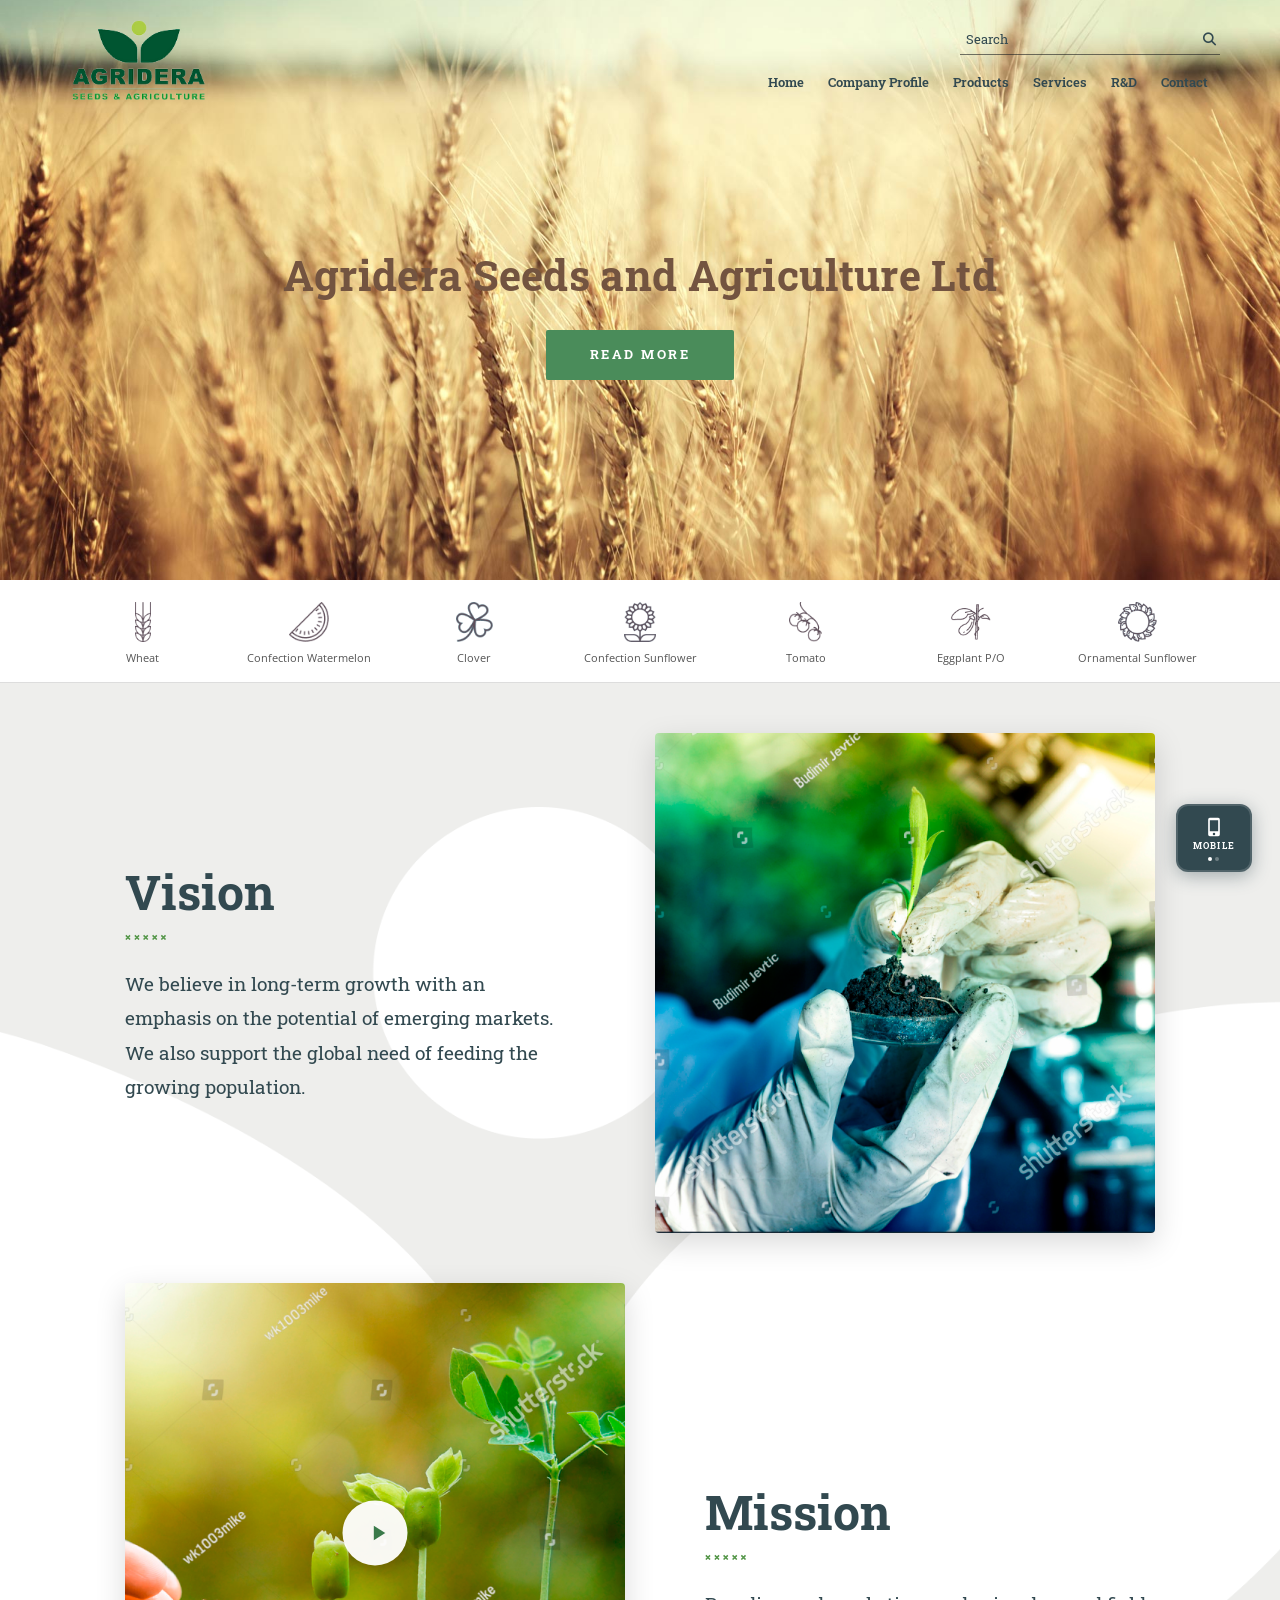
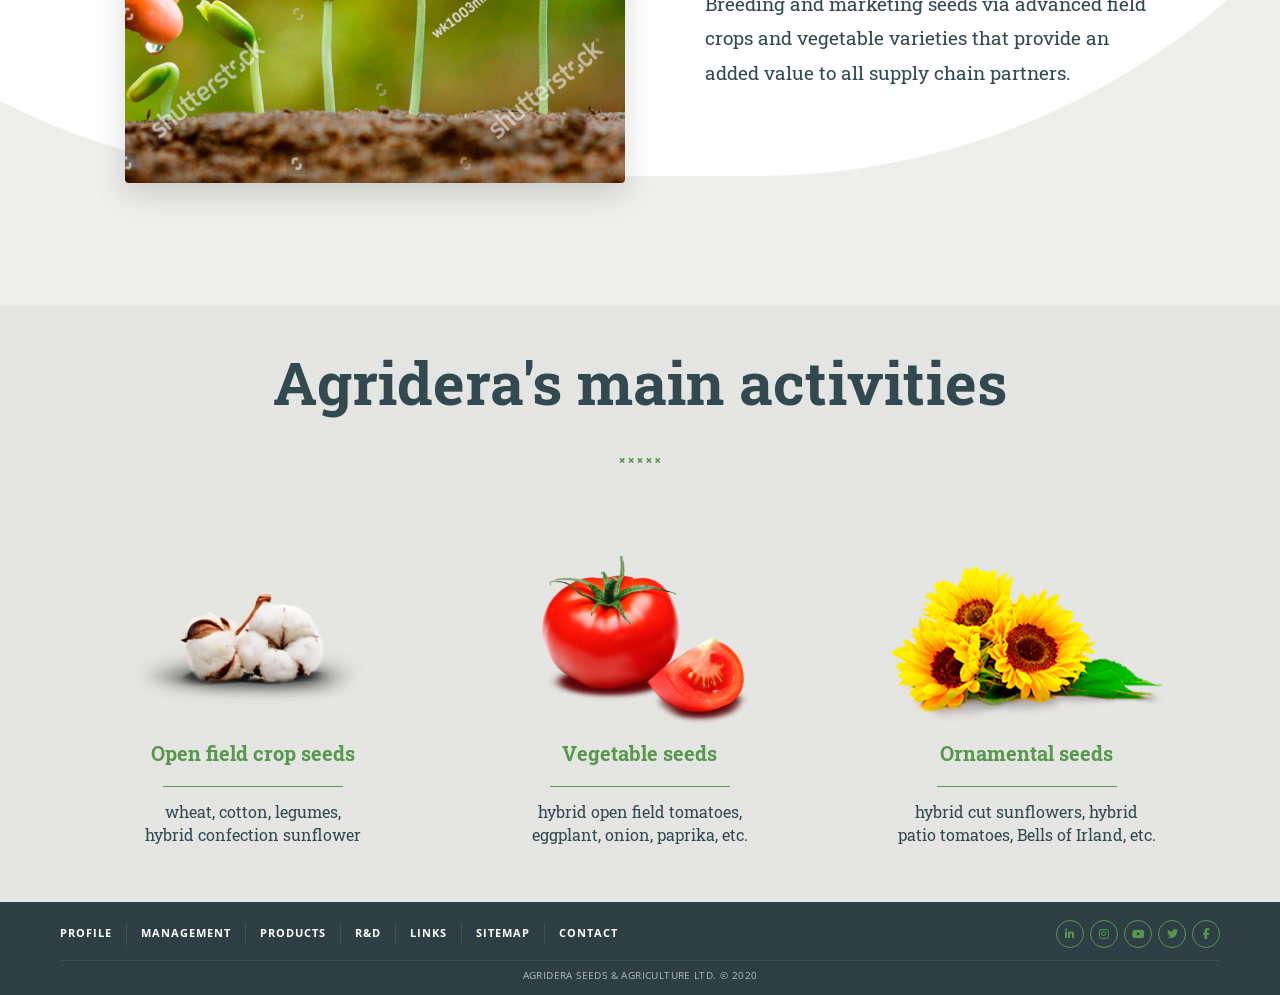
==== index.html @ 6fbf519a "Add files via upload" ====
<!DOCTYPE html>
<html lang="uk">
<head>
  <meta charset="UTF-8" />
  <meta name="viewport" content="width=device-width, initial-scale=1.0" />
  <title>SITE</title>
  <link rel="stylesheet" href="https://cdn.jsdelivr.net/npm/bootstrap@5.3.3/dist/css/bootstrap.min.css" />
  <link rel="preconnect" href="https://fonts.googleapis.com" />
  <link rel="preconnect" href="https://fonts.gstatic.com" crossorigin />
  <link href="https://fonts.googleapis.com/css2?family=Roboto+Slab:wght@400;700&family=Open+Sans:wght@400;600;700&display=swap" rel="stylesheet" />
  <link rel="stylesheet" href="https://cdnjs.cloudflare.com/ajax/libs/font-awesome/6.5.0/css/all.min.css" />
  <link rel="stylesheet" href="css/header.css" />
  <link rel="stylesheet" href="css/middle.css" />
  <link rel="stylesheet" href="css/footer.css" />
  <link rel="stylesheet" href="css/mobile.css" />
</head>
<body>

<header class="site-header">
  <div class="header-bg"></div>
  <div class="header-inner">
    <div class="container">
      <div class="top-row">
        <a href="index.html" class="logo-link">
          <img src="images/7.png" alt="Agridera" class="logo-img" />
        </a>
        <div class="right-col">
          <form class="search-form" action="#" method="get">
            <input type="text" name="q" placeholder="Search" />
            <button type="submit"><i class="fa fa-search"></i></button>
          </form>
          <nav class="main-nav">
            <a href="index.html" class="active">Home</a>
            <a href="#">Company Profile</a>
            <a href="#">Products</a>
            <a href="#">Services</a>
            <a href="#">R&amp;D</a>
            <a href="#">Contact</a>
          </nav>
        </div>
      </div>
    </div>
    <div class="hero-content">
      <h1>Agridera Seeds and Agriculture Ltd</h1>
      <a href="#" class="btn-readmore">Read More</a>
    </div>
  </div>
</header>

<main>

  <section class="crop-strip">
    <div class="container">
      <div class="crop-row">

        <div class="crop-item">
          <div class="crop-icon"><img src="images/8.png" alt="Wheat" /></div>
          <span class="crop-label">Wheat</span>
        </div>

        <div class="crop-item">
          <div class="crop-icon"><img src="images/14.png" alt="Confection Watermelon" /></div>
          <span class="crop-label">Confection Watermelon</span>
        </div>

        <div class="crop-item">
          <div class="crop-icon"><img src="images/13.png" alt="Clover" /></div>
          <span class="crop-label">Clover</span>
        </div>

        <div class="crop-item">
          <div class="crop-icon"><img src="images/12.png" alt="Confection Sunflower" /></div>
          <span class="crop-label">Confection Sunflower</span>
        </div>

        <div class="crop-item">
          <div class="crop-icon"><img src="images/11.png" alt="Tomato" /></div>
          <span class="crop-label">Tomato</span>
        </div>

        <div class="crop-item">
          <div class="crop-icon"><img src="images/10.png" alt="Eggplant P/O" /></div>
          <span class="crop-label">Eggplant P/O</span>
        </div>

        <div class="crop-item">
          <div class="crop-icon"><img src="images/9.png" alt="Ornamental Sunflower" /></div>
          <span class="crop-label">Ornamental Sunflower</span>
        </div>

      </div>
    </div>
  </section>

  <section class="vm-section">
    <div class="blob-left"></div>
    <div class="blob-right"></div>
    <div class="blob-center"></div>
    <div class="container">

      <div class="vm-row vision-row">
        <div class="vm-text">
          <h2 class="vm-heading">Vision</h2>
          <div class="dots-decor">
            <span></span><span></span><span></span><span></span><span></span>
          </div>
          <p class="vm-desc">
            We believe in long-term growth with an emphasis on
            the potential of emerging markets. We also support
            the global need of feeding the growing population.
          </p>
        </div>
        <div class="vm-image">
          <img src="images/2.png" alt="Vision" />
        </div>
      </div>

      <div class="vm-row mission-row">
        <div class="vm-image">
          <img src="images/4.png" alt="Mission" />
          <div class="play-btn">
            <svg viewBox="0 0 24 24" xmlns="http://www.w3.org/2000/svg">
              <path d="M8 5v14l11-7z"/>
            </svg>
          </div>
        </div>
        <div class="vm-text">
          <h2 class="vm-heading">Mission</h2>
          <div class="dots-decor">
            <span></span><span></span><span></span><span></span><span></span>
          </div>
          <p class="vm-desc">
            Breeding and marketing seeds via advanced field
            crops and vegetable varieties that provide an added
            value to all supply chain partners.
          </p>
        </div>
      </div>

    </div>
  </section>

  <section class="activities-section">
    <div class="activities-inner">
      <div class="container">

        <h2 class="section-heading">Agridera's main activities</h2>
        <div class="dots-wrap">
          <div class="dots-decor center">
            <span></span><span></span><span></span><span></span><span></span>
          </div>
        </div>

        <div class="row g-0">

          <div class="col-12 col-md-4">
            <div class="act-card">
              <img src="images/6.png" alt="Open field crop seeds" class="act-img" />
              <p class="act-name">Open field crop seeds</p>
              <div class="act-line"></div>
              <p class="act-desc">wheat, cotton, legumes,<br>hybrid confection sunflower</p>
            </div>
          </div>

          <div class="col-12 col-md-4">
            <div class="act-card">
              <img src="images/5.png" alt="Vegetable seeds" class="act-img" />
              <p class="act-name">Vegetable seeds</p>
              <div class="act-line"></div>
              <p class="act-desc">hybrid open field tomatoes,<br>eggplant, onion, paprika, etc.</p>
            </div>
          </div>

          <div class="col-12 col-md-4">
            <div class="act-card">
              <img src="images/3.png" alt="Ornamental seeds" class="act-img" />
              <p class="act-name">Ornamental seeds</p>
              <div class="act-line"></div>
              <p class="act-desc">hybrid cut sunflowers, hybrid<br>patio tomatoes, Bells of Irland, etc.</p>
            </div>
          </div>

        </div>
      </div>
    </div>
  </section>

</main>

<footer class="site-footer">
  <div class="container">
    <div class="footer-main">
      <nav class="footer-nav">
        <a href="#">Profile</a>
        <a href="#">Management</a>
        <a href="#">Products</a>
        <a href="#">R&amp;D</a>
        <a href="#">Links</a>
        <a href="#">Sitemap</a>
        <a href="#">Contact</a>
      </nav>
      <div class="footer-social">
        <a href="#" aria-label="LinkedIn">  <i class="fab fa-linkedin-in"></i></a>
        <a href="#" aria-label="Instagram"> <i class="fab fa-instagram"></i></a>
        <a href="#" aria-label="YouTube">   <i class="fab fa-youtube"></i></a>
        <a href="#" aria-label="Twitter">   <i class="fab fa-twitter"></i></a>
        <a href="#" aria-label="Facebook">  <i class="fab fa-facebook-f"></i></a>
      </div>
    </div>
    <div class="footer-copy">
      <p>Agridera Seeds &amp; Agriculture Ltd. &copy; 2020</p>
    </div>
  </div>
</footer>

<script src="https://cdn.jsdelivr.net/npm/bootstrap@5.3.3/dist/js/bootstrap.bundle.min.js"></script>
<script src="js/view-toggle.js"></script>
</body>
</html>
---- css/header.css ----
.site-header {
  position: relative;
  width: 100%;
  height: 580px;
  overflow: hidden;
}

.site-header .header-bg {
  position: absolute;
  inset: 0;
  background-image: url('../images/1.png');
  background-size: cover;
  background-position: center 65%;
  z-index: 0;
}

.site-header .header-inner {
  position: relative;
  z-index: 2;
  height: 100%;
  display: flex;
  flex-direction: column;
}

.site-header .top-row {
  display: flex;
  align-items: flex-start;
  justify-content: space-between;
  padding: 20px 0 0;
}

.site-header .logo-link { display: inline-block; text-decoration: none; }
.site-header .logo-img  { height: 80px; width: auto; display: block; }

.site-header .right-col {
  display: flex;
  flex-direction: column;
  align-items: flex-end;
  gap: 14px;
  padding-top: 6px;
}

.site-header .search-form {
  display: flex;
  align-items: center;
  border-bottom: 1px solid rgba(28, 31, 32, 0.6);
  width: 260px;
}

.site-header .search-form input[type="text"] {
  flex: 1;
  border: none;
  outline: none;
  background: transparent;
  font-family: 'Roboto Slab', Georgia, serif;
  font-size: 13px;
  color: #324950;
  padding: 4px 6px;
}

.site-header .search-form input::placeholder { color: #324950; }

.site-header .search-form button {
  background: transparent;
  border: none;
  color: #324950;
  padding: 0 4px;
  cursor: pointer;
  font-size: 13px;
}

.site-header .main-nav { display: flex; align-items: center; }

.site-header .main-nav a {
  font-family: 'Roboto Slab', Georgia, serif;
  font-size: 13px;
  font-weight: 600;
  color: #324950;
  text-decoration: none;
  padding: 4px 12px;
  white-space: nowrap;
  transition: color 0.15s;
}

.site-header .main-nav a:hover,
.site-header .main-nav a.active { color: #324950; }

.site-header .hero-content {
  flex: 1;
  display: flex;
  flex-direction: column;
  align-items: center;
  justify-content: center;
  text-align: center;
  padding-bottom: 50px;
}

.site-header .hero-content h1 {
  font-family: 'Roboto Slab', Georgia, serif;
  font-size: 2.6rem;
  font-weight: 700;
  color: #735440;
  margin-bottom: 30px;
  letter-spacing: 0.3px;
}

.site-header .btn-readmore {
  display: inline-block;
  background: #4a8c5a;
  color: #fff;
  font-family: 'Roboto Slab', Georgia, serif;
  font-size: 13px;
  font-weight: 700;
  letter-spacing: 2.5px;
  text-transform: uppercase;
  text-decoration: none;
  padding: 15px 44px;
  border-radius: 2px;
  transition: background 0.2s;
}

.site-header .btn-readmore:hover { background: #2e6b3e; color: #fff; }
---- css/middle.css ----
.container {
  max-width: 1200px;
  margin: 0 auto;
  padding: 0 20px;
}

.crop-strip {
  background: #fff;
  border-bottom: 1px solid #ddd;
  padding: 22px 0 16px;
}

.crop-strip .crop-row {
  display: flex;
  justify-content: space-around;
}

.crop-strip .crop-item {
  display: flex;
  flex-direction: column;
  align-items: center;
  gap: 9px;
  flex: 1;
}

.crop-strip .crop-item .crop-icon img {
  width: 40px;
  height: 40px;
  object-fit: contain;
  filter: invert(35%) sepia(12%) saturate(600%) hue-rotate(160deg) brightness(0.72);
}

.crop-strip .crop-item .crop-label {
  font-family: 'Open Sans', Arial, sans-serif;
  font-size: 10.5px;
  color: #555;
  text-align: center;
  line-height: 1.4;
}

.dots-decor {
  display: flex;
  gap: 3px;
  margin-bottom: 25px;
}

.dots-decor span {
  font-size: 7px;
  font-weight: 900;
  color: #57984C;
  line-height: 1;
  -webkit-text-stroke: 0.8px #57984C;
}

.dots-decor span::before { content: '✕'; }

.vm-section {
  background: #eeeeec;
  padding: 120px 0 80px;
  position: relative;
  overflow: hidden;
}

.vm-section .blob-right {
  position: absolute;
  right: -110px;
  top: 110px;
  width: 1700px;
  height: 1000px;
  background: url('../images/15.png') center / contain no-repeat;
  z-index: 0;
}

.vm-section .container {
  position: relative;
  z-index: 1;
}

.vm-row {
  display: flex;
  align-items: flex-start;
  justify-content: center;
  gap: 80px;
  margin-bottom: 120px;
}

.vm-row .vm-text {
  flex: 0 0 450px;
  padding-top: 60px;
}

.vm-row .vm-image {
  flex: 0 0 500px;
  position: relative;
}

.vm-row.vision-row .vm-text  { order: 1; }
.vm-row.vision-row .vm-image { order: 2; top: -70px; }

.vm-row.mission-row .vm-image { order: 1; top: -140px; margin-bottom: -220px; }
.vm-row.mission-row .vm-text  { order: 2; }

.vm-row .vm-image img {
  width: 100%;
  aspect-ratio: 1 / 1;
  object-fit: cover;
  border-radius: 4px;
  box-shadow: 0 10px 30px rgba(0,0,0,0.15);
}

.vm-row .vm-image .play-btn {
  position: absolute;
  top: 50%;
  left: 50%;
  transform: translate(-50%, -50%);
  z-index: 5;
  width: 65px;
  height: 65px;
  background: rgba(255,255,255,0.95);
  border-radius: 50%;
  display: flex;
  align-items: center;
  justify-content: center;
  box-shadow: 0 5px 20px rgba(0,0,0,0.2);
  cursor: pointer;
  transition: all 0.3s ease;
}

.vm-row .vm-image .play-btn svg {
  width: 25px;
  height: 25px;
  fill: #3a7a4a;
  margin-left: 5px;
}

.vm-row .vm-text .vm-heading {
  font-family: 'Roboto Slab', serif;
  font-size: 48px;
  font-weight: 700;
  color: #324950;
  margin-bottom: 15px;
}

.vm-row .vm-text .vm-desc {
  font-family: 'Roboto Slab', Georgia, serif;
  font-size: 19px;
  line-height: 1.8;
  color: #324950;
}

.activities-section {
  background: #e5e5e3;
  padding: 40px 0 0;
}

.activities-section .section-heading {
  font-family: 'Roboto Slab', Georgia, serif;
  font-size: 60px;
  font-weight: 700;
  color: #324950;
  text-align: center;
  margin-bottom: 40px;
}

.activities-section .dots-wrap {
  display: flex;
  justify-content: center;
  gap: 1px;
  margin-bottom: 14px;
}

.activities-section .dots-wrap span {
  font-size: 7px;
  font-weight: 900;
  color: #57984C;
  line-height: 1;
  -webkit-text-stroke: 0.8px #57984C;
}

.activities-section .dots-wrap span::before { content: '✕'; }

.activities-section .act-card {
  display: flex;
  flex-direction: column;
  height: 100%;
  justify-content: flex-end;
  align-items: center;
  text-align: center;
  padding: 0 20px;
}

.activities-section .act-card .act-img {
  width: 280px;
  height: 220px;
  max-width: 100%;
  object-fit: contain;
  object-position: bottom;
  display: block;
  margin: 0 auto 14px;
}

.activities-section .act-card .act-name {
  font-family: 'Roboto Slab', Georgia, serif;
  font-size: 20px;
  font-weight: 700;
  color: #57984C;
  margin-bottom: 6px;
  text-decoration: none;
  display: block;
  padding-bottom: 8px;
}

.activities-section .act-card .act-name::after {
  content: '';
  display: block;
  width: 180px;
  height: 1.5px;
  background: #57984C;
  margin: 18px auto 0;
}

.activities-section .act-card .act-desc {
  font-family: 'Roboto Slab', Georgia, serif;
  font-size: 16px;
  color: #324950;
  line-height: 1.4;
}

.activities-section .row { padding-bottom: 40px; }

.product-page-header {
  height: auto;
  min-height: 0;
}

.product-page-header .header-bg.product-header-bg {
  background-image: none;
  background-color: #fff;
  position: static;
}

.product-page-header .header-inner {
  height: auto;
  background: #fff;
  border-bottom: 1px solid #e0e0e0;
}

.product-page-header .container,
.product-content-section .container,
.product-grid-section .container,
.product-notice-bar-wrap .container {
  padding-left: 150px;
  padding-right: 150px;
}

.product-logo {
  height: 58px !important;
  filter: none !important;
}

.product-hero {
  width: 100%;
  height: 360px;
  overflow: hidden;
  position: relative;
  background: #222;
}

.product-hero-photo {
  width: 100%;
  height: 100%;
  object-fit: cover;
  object-position: center 76%;
  display: block;
}

main {
  background: #FCF0F0;
}

.product-content-section,
.product-grid-section,
.product-notice-bar-wrap {
  background: #FCF0F0;
}

.product-content-section { padding: 36px 0 0; }

.product-main-title {
  font-family: 'Roboto Slab', Georgia, serif;
  font-size: 36px;
  font-weight: 700;
  color: #324950;
  margin-bottom: 40px;
}

.product-dots { margin-bottom: 40px; }

.product-text-block p {
  font-family: 'Roboto Slab', serif;
  font-size: 14px;
  line-height: 1.5;
  color: #324950;
  margin-bottom: 22px;
}

.product-text-block strong {
  font-weight: 700;
  color: #324950;
}

.product-highlight-box {
  position: relative;
  padding: 6px 16px;
  margin: 10px 0 28px 8px;
}

.product-highlight-box::before {
  content: '';
  position: absolute;
  left: -7px;
  top: 0;
  bottom: 0;
  width: 4px;
  background: #EB5757;
  border-radius: 5px;
}

.product-highlight-box p {
  font-family: 'Roboto Slab', serif;
  font-size: 15px;
  line-height: 1.68;
  color: #324950;
  margin: 0;
}

.breeding-programs {
  background: #fff;
  padding: 35px 22px;
  margin: 24px -20px 28px;
}

.bp-card { padding: 0 32px 0 0; }
.col-md-4:last-child .bp-card { padding-right: 0; }

.bp-title {
  font-family: 'Roboto Slab', serif;
  font-size: 20px;
  font-weight: 700;
  color: #324950;
  margin-bottom: 10px;
  line-height: 1.35;
}

.bp-divider {
  border: none;
  border-top: 2px solid #324950;
  margin: 10px 0 14px;
}

.bp-desc {
  font-family: 'Roboto Slab', serif;
  font-size: 13px;
  line-height: 1.5;
  color: #444;
  margin: 0;
}

.bp-desc strong {
  font-weight: 700;
  color: #324950;
}

.product-notice-bar-wrap { padding: 18px 0; }

.product-notice-bar-inner {
  position: relative;
  padding: 8px 16px;
  margin-left: 8px;
}

.product-notice-bar-inner::before {
  content: '';
  position: absolute;
  left: -7px;
  top: 0;
  bottom: 0;
  width: 4px;
  background: #EB5757;
  border-radius: 5px;
}

.product-notice-bar-inner p {
  font-family: 'Roboto Slab', serif;
  font-size: 14px;
  font-weight: 700;
  color: #324950;
  margin: 0;
  line-height: 1.5;
}

.product-grid-section { padding: 24px 0 48px; }

.product-item {
  margin-bottom: 30px;
  text-align: center;
}

.product-item-img-wrap {
  width: 103%;
  overflow: hidden;
}

.product-item-img {
  width: 105%;
  height: 230px;
  object-fit: cover;
  object-position: center;
  display: block;
  transform: scale(1.12);
}

.product-item-info {
  background: #fff;
  padding: 7px 6px 12px;
  width: 103%;
}

.product-item-code {
  font-family: 'Roboto Slab', serif;
  font-size: 18px;
  font-weight: 700;
  color: #57984C;
  margin-bottom: 1px;
  display: block;
}

.product-item-name {
  font-family: 'Roboto Slab', serif;
  font-size: 14px;
  color: #57984C;
  line-height: 1;
  margin: 0;
  display: block;
}

@media (max-width: 991px) {
  .product-hero { height: 180px; }
}
---- css/footer.css ----
footer.site-footer {
  background: #2D3F45;
  padding: 18px 0 12px;
}

footer.site-footer .footer-main {
  display: flex;
  align-items: center;
  justify-content: space-between;
  flex-wrap: wrap;
  gap: 12px;
  padding-bottom: 12px;
  border-bottom: 1px solid rgba(255,255,255,0.08);
  margin-bottom: 8px;
}

footer.site-footer .footer-nav {
  display: flex;
  flex-wrap: wrap;
  align-items: center;
}

footer.site-footer .footer-nav a {
  font-family: 'Open Sans', Arial, sans-serif;
  font-size: 10.5px;
  font-weight: 700;
  color: #fff;
  text-decoration: none;
  text-transform: uppercase;
  letter-spacing: 1px;
  padding: 3px 14px;
  border-right: 1px solid rgba(255,255,255,0.1);
  white-space: nowrap;
  transition: color 0.2s;
}

footer.site-footer .footer-nav a:first-child { padding-left: 0; }
footer.site-footer .footer-nav a:last-child  { border-right: none; }
footer.site-footer .footer-nav a:hover { color: #fff; }

footer.site-footer .footer-social {
  display: flex;
  align-items: center;
  gap: 6px;
}

footer.site-footer .footer-social a {
  display: inline-flex;
  align-items: center;
  justify-content: center;
  width: 28px;
  height: 28px;
  border-radius: 50%;
  border: 1.5px solid #57984C;
  color: #57984C;
  font-size: 11px;
  text-decoration: none;
  transition: background 0.2s, color 0.2s;
}

footer.site-footer .footer-social a:hover {
  background: #57984C;
  color: #fff;
}

footer.site-footer .footer-copy { text-align: center; }

footer.site-footer .footer-copy p {
  font-family: 'Open Sans', Arial, sans-serif;
  font-size: 9.5px;
  color: #B9B9B9;
  margin: 0;
  letter-spacing: 0.4px;
  text-transform: uppercase;
}
---- css/mobile.css ----
#view-toggle-btn {
  position: fixed;
  bottom: 28px;
  right: 28px;
  z-index: 9999;
  display: flex;
  flex-direction: column;
  align-items: center;
  gap: 5px;
  background: #324950;
  color: #fff;
  border: 2px solid rgba(255,255,255,0.15);
  border-radius: 12px;
  padding: 11px 15px 9px;
  cursor: pointer;
  font-family: 'Roboto Slab', Georgia, serif;
  box-shadow: 0 4px 18px rgba(50,73,80,0.4);
  transition: background 0.2s, transform 0.15s, box-shadow 0.2s;
  user-select: none;
  min-width: 64px;
  outline: none;
}

#view-toggle-btn:hover {
  background: #57984C;
  transform: translateY(-2px);
  box-shadow: 0 8px 22px rgba(87,152,76,0.4);
}

#view-toggle-btn:active { transform: translateY(0); }

#view-toggle-btn svg {
  width: 20px;
  height: 20px;
  fill: #fff;
  display: block;
  margin: 0 auto;
}

#view-toggle-btn .btn-label {
  font-size: 8.5px;
  font-weight: 700;
  letter-spacing: 1.2px;
  text-transform: uppercase;
  color: #fff;
  line-height: 1;
  white-space: nowrap;
}

#view-toggle-btn .btn-dots {
  display: flex;
  gap: 3px;
  margin-top: 2px;
}

#view-toggle-btn .btn-dots span {
  width: 4px;
  height: 4px;
  border-radius: 50%;
  background: rgba(255,255,255,0.3);
  transition: background 0.2s;
}

#view-toggle-btn .btn-dots span.active { background: #fff; }

body.mobile-view { overflow-x: hidden; }

body.mobile-view .container {
  padding-left: 16px !important;
  padding-right: 16px !important;
  max-width: 100% !important;
}

body.mobile-view .site-header {
  height: auto !important;
  min-height: 0 !important;
}

body.mobile-view .site-header .top-row {
  flex-direction: column;
  align-items: flex-start;
  gap: 10px;
  padding: 14px 0 12px;
}

body.mobile-view .site-header .logo-img { height: 50px !important; }

body.mobile-view .site-header .right-col {
  width: 100%;
  align-items: flex-start;
  gap: 8px;
}

body.mobile-view .site-header .search-form {
  width: 100%;
  max-width: 340px;
}

body.mobile-view .site-header .main-nav {
  flex-wrap: wrap;
  justify-content: flex-start;
}

body.mobile-view .site-header .main-nav a {
  font-size: 11px !important;
  padding: 4px 8px !important;
}

body.mobile-view .site-header .hero-content { padding: 32px 16px 36px; }

body.mobile-view .site-header .hero-content h1 {
  font-size: 1.45rem !important;
  margin-bottom: 20px;
}

body.mobile-view .site-header .btn-readmore {
  padding: 12px 28px;
  font-size: 11px;
  letter-spacing: 2px;
}

body.mobile-view .crop-strip { padding: 16px 0 12px; }

body.mobile-view .crop-strip .crop-row {
  flex-wrap: wrap;
  justify-content: center;
  gap: 8px;
}

body.mobile-view .crop-strip .crop-item {
  flex: 0 0 calc(25% - 8px);
  min-width: 64px;
  margin-bottom: 4px;
}

body.mobile-view .crop-strip .crop-icon img {
  width: 32px;
  height: 32px;
}

body.mobile-view .crop-strip .crop-label { font-size: 9px; }

body.mobile-view .vm-section { padding: 36px 0 24px !important; }

body.mobile-view .vm-section .blob-right,
body.mobile-view .vm-section .blob-left,
body.mobile-view .vm-section .blob-center { display: none !important; }

body.mobile-view .vm-row {
  flex-direction: column !important;
  gap: 16px !important;
  margin-bottom: 32px !important;
}

body.mobile-view .vm-row .vm-text,
body.mobile-view .vm-row .vm-image {
  flex: 0 0 100% !important;
  width: 100% !important;
  max-width: 100% !important;
  padding-top: 0 !important;
}

body.mobile-view .vm-row.vision-row .vm-text  { order: 1 !important; }
body.mobile-view .vm-row.vision-row .vm-image { order: 2 !important; top: 0 !important; }
body.mobile-view .vm-row.mission-row .vm-image { order: 1 !important; top: 0 !important; margin-bottom: 0 !important; }
body.mobile-view .vm-row.mission-row .vm-text  { order: 2 !important; }

body.mobile-view .vm-row .vm-image {
  display: flex;
  justify-content: center;
}

body.mobile-view .vm-row .vm-image img {
  max-width: 100%;
  max-height: 260px;
  object-fit: cover;
}

body.mobile-view .vm-row .vm-text .vm-heading { font-size: 30px; margin-bottom: 10px; }
body.mobile-view .vm-row .vm-text .vm-desc    { font-size: 15px; line-height: 1.65; }

body.mobile-view .activities-section { padding: 30px 0 0; }

body.mobile-view .activities-section .section-heading {
  font-size: 30px !important;
  margin-bottom: 24px;
}

body.mobile-view .activities-section .act-card { margin-bottom: 28px; }
body.mobile-view .activities-section .act-img  { width: 200px; height: 160px; }
body.mobile-view .activities-section .act-name { font-size: 17px; }
body.mobile-view .activities-section .act-desc { font-size: 14px; }

body.mobile-view .product-page-header .main-nav a {
  font-size: 11px !important;
  padding: 3px 6px !important;
}

body.mobile-view .product-logo { height: 46px !important; }
body.mobile-view .product-hero { height: 180px !important; }

body.mobile-view .product-main-title {
  font-size: 22px !important;
  margin-bottom: 24px !important;
}

body.mobile-view .product-text-block p { font-size: 13px; }

body.mobile-view .breeding-programs {
  margin: 16px 0 24px !important;
  padding: 20px 14px !important;
}

body.mobile-view .bp-card { padding-right: 0 !important; margin-bottom: 22px; }
body.mobile-view .col-md-4:last-child .bp-card { margin-bottom: 0; }
body.mobile-view .bp-title { font-size: 17px; }
body.mobile-view .bp-desc  { font-size: 12px; }

body.mobile-view .product-item { margin-bottom: 20px; }

body.mobile-view .product-item-img {
  height: 165px !important;
  transform: scale(1) !important;
  width: 100% !important;
}

body.mobile-view .product-item-img-wrap,
body.mobile-view .product-item-info { width: 100% !important; }

body.mobile-view .product-item-code { font-size: 15px; }
body.mobile-view .product-item-name { font-size: 12px; }

body.mobile-view .site-footer .footer-main {
  flex-direction: column;
  align-items: flex-start;
  gap: 14px;
}

body.mobile-view .site-footer .footer-nav { flex-wrap: wrap; gap: 2px; }
body.mobile-view .site-footer .footer-nav a { font-size: 9px; padding: 3px 8px; }
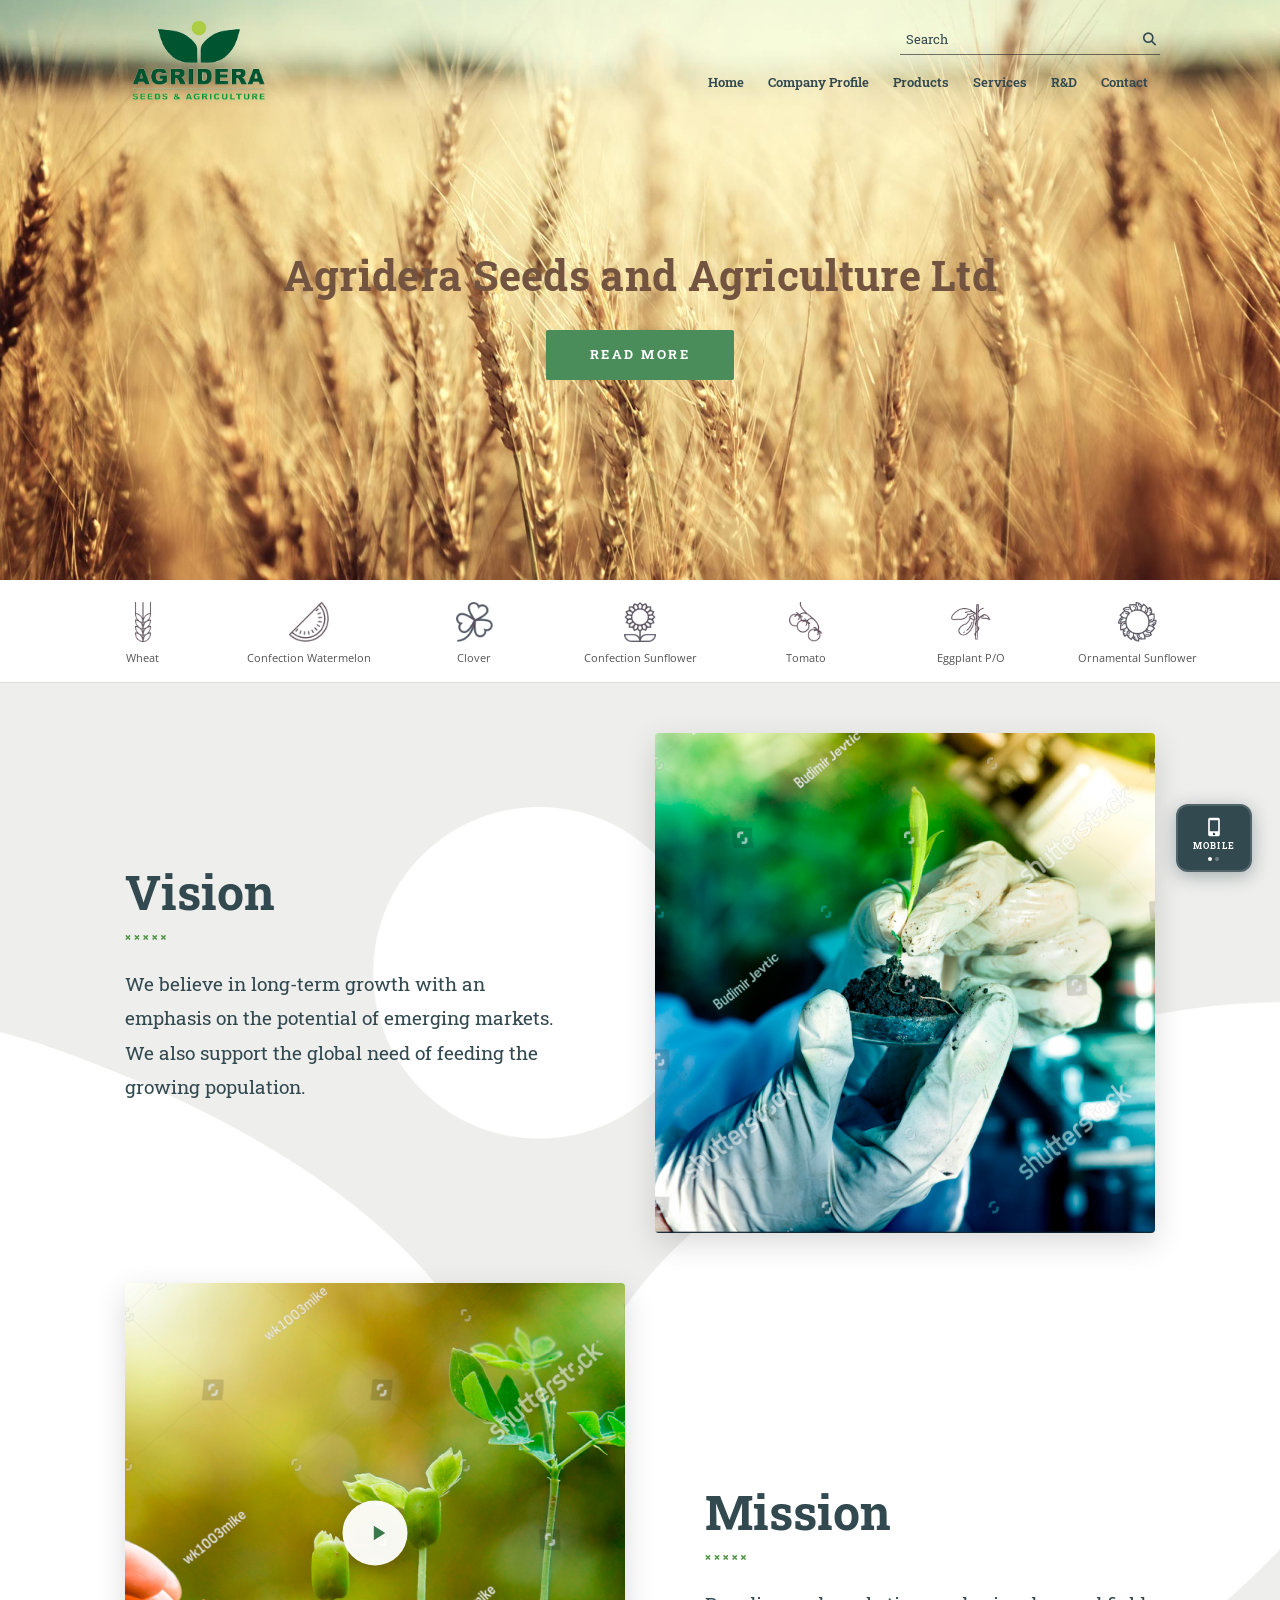
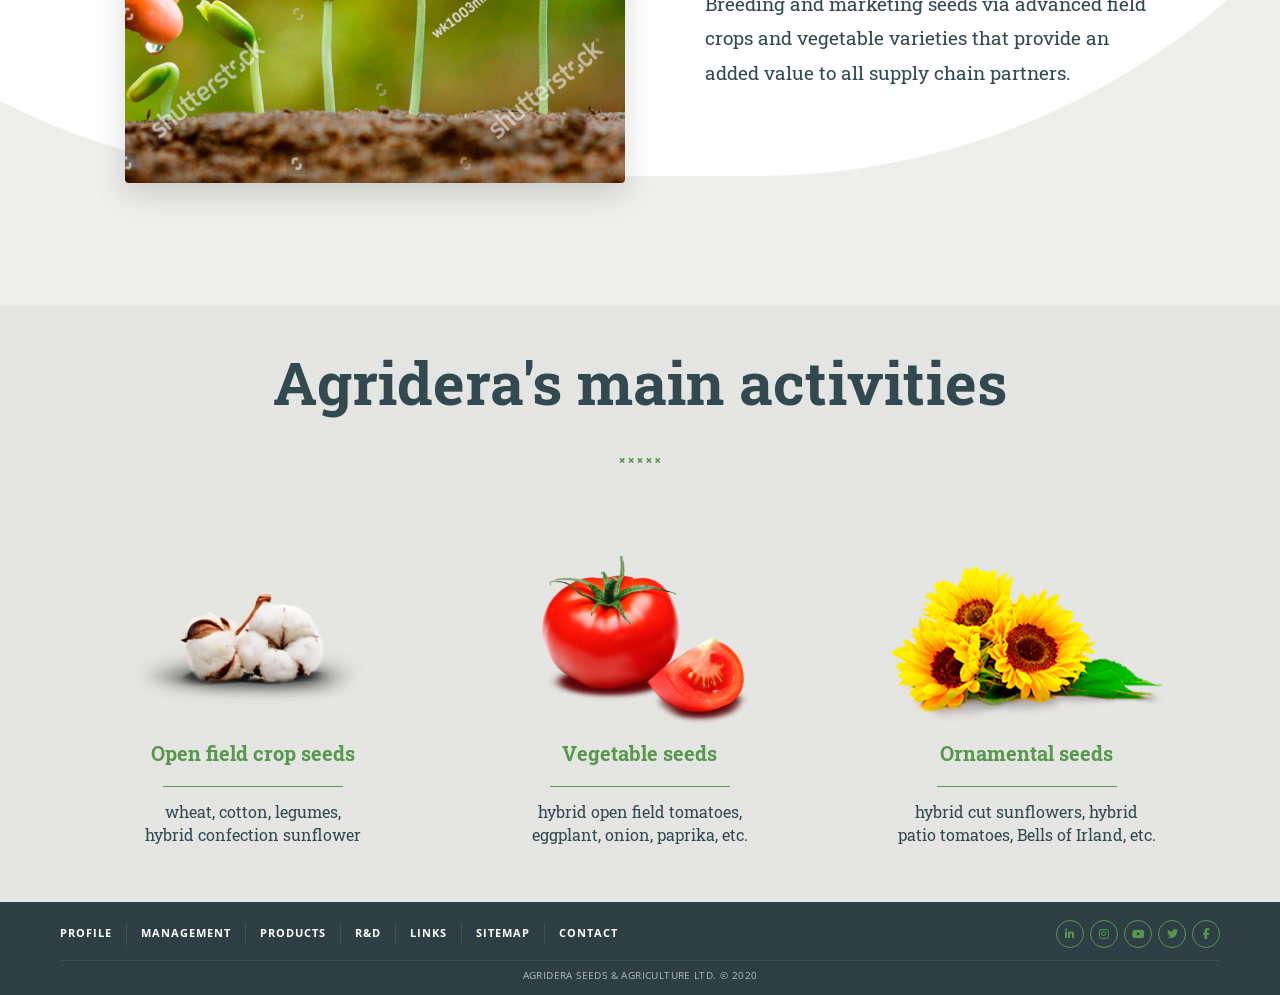
==== commit 0dcab95d: "Add files via upload" ====
--- a/index.html
+++ b/index.html
@@ -3,7 +3,7 @@
 <head>
   <meta charset="UTF-8" />
   <meta name="viewport" content="width=device-width, initial-scale=1.0" />
-  <title>SITE</title>
+  <title>Home</title>
   <link rel="stylesheet" href="https://cdn.jsdelivr.net/npm/bootstrap@5.3.3/dist/css/bootstrap.min.css" />
   <link rel="preconnect" href="https://fonts.googleapis.com" />
   <link rel="preconnect" href="https://fonts.gstatic.com" crossorigin />
@@ -16,7 +16,7 @@
 </head>
 <body>
 
-<header class="site-header">
+<header class="site-header home-header">
   <div class="header-bg"></div>
   <div class="header-inner">
     <div class="container">
@@ -73,10 +73,10 @@
           <span class="crop-label">Confection Sunflower</span>
         </div>
 
-        <div class="crop-item">
+        <a href="tomato.html" class="crop-item crop-item--link">
           <div class="crop-icon"><img src="images/11.png" alt="Tomato" /></div>
           <span class="crop-label">Tomato</span>
-        </div>
+        </a>
 
         <div class="crop-item">
           <div class="crop-icon"><img src="images/10.png" alt="Eggplant P/O" /></div>
--- a/css/middle.css
+++ b/css/middle.css
@@ -447,3 +447,342 @@
 @media (max-width: 991px) {
   .product-hero { height: 180px; }
 }
+
+.pd-main {
+  background: #f5f5f3;
+  position: relative;
+  overflow: hidden;
+  padding-bottom: 110px;
+  min-height: 70vh;
+}
+
+.pd-bg-watermark {
+  position: absolute;
+  top: -50px;
+  left: 120px;
+  right: 120px;
+  bottom: -50px;
+  pointer-events: none;
+  z-index: 0;
+  opacity: 1;
+}
+
+.pd-watermark-img {
+  width: 100%;
+  height: 100%;
+  object-fit: contain;
+}
+
+.pd-container {
+  position: relative;
+  z-index: 1;
+  padding-left: 150px;
+  padding-right: 150px;
+  transform: translateX(40px);
+}
+
+.pd-back-link {
+  display: inline-flex;
+  align-items: center;
+  gap: 6px;
+  font-family: 'Roboto Slab', serif;
+  font-size: 13px;
+  color: #57984C;
+  text-decoration: none;
+  margin: 26px 0 18px;
+}
+
+.pd-back-link:hover { color: #57984C; }
+
+.pd-back-arrow {
+  font-size: 22px;
+  line-height: 1;
+  transform: translateY(-2px);
+}
+
+.pd-top-row {
+  align-items: flex-start;
+}
+
+.pd-left-col {
+  padding-right: 30px;
+}
+
+.pd-title-code {
+  font-family: 'Roboto Slab', Georgia, serif;
+  font-size: 36px;
+  font-weight: 700;
+  color: #1a2e35;
+  margin-bottom: 4px;
+  line-height: 1.5;
+}
+
+.pd-title-name {
+  font-family: 'Roboto Slab', Georgia, serif;
+  font-size: 36px;
+  font-weight: 700;
+  color: #57984C;
+  margin-bottom: 35px;
+  line-height: 1.5;
+}
+
+.pd-dots { margin-bottom: 35px; }
+
+.pd-badge-row {
+  display: flex;
+  align-items: center;
+  gap: 16px;
+  margin-bottom: 26px;
+}
+
+.pd-badge-icon img {
+  width: 54px;
+  height: 54px;
+  object-fit: contain;
+}
+
+.pd-badge-text {
+  font-family: 'Roboto Slab', Georgia, serif;
+  font-size: 20px;
+  font-weight: 700;
+  color: #D83232;
+  margin: 0;
+  line-height: 1.4;
+}
+
+.pd-chars {
+  margin-top: 4px;
+}
+
+.pd-chars-heading {
+  font-family: 'Roboto Slab', Georgia, serif;
+  font-size: 14px;
+  font-weight: 700;
+  color: #57984C;
+  letter-spacing: 0.4px;
+  text-transform: uppercase;
+  margin-bottom: 0;
+  padding-bottom: 10px;
+  border-bottom: 1.5px solid #57984C;
+  display: inline-block;
+}
+
+.pd-char-block {
+  margin-bottom: 20px;
+}
+
+.pd-char-label {
+  font-family: 'Roboto Slab', serif;
+  font-size: 13px;
+  font-weight: 700;
+  color: #1a2e35;
+  margin-bottom: 4px;
+  margin-top: 23px;
+}
+
+.pd-char-value {
+  font-family: 'Roboto Slab', serif;
+  font-size: 13px;
+  color: #444;
+  margin: 0;
+  line-height: 2;
+}
+
+.pd-resistance {
+  margin-bottom: 20px;
+}
+
+.pd-char-row .col-6:first-child .pd-char-block {
+  padding-right: 20px;
+}
+
+.pd-char-row .col-6:last-child .pd-char-block {
+  padding-left: 190px;
+}
+
+.pd-char-title {
+  font-family: 'Roboto Slab', serif;
+  font-size: 14px;
+  font-weight: 700;
+  color: #57984C;
+  margin-bottom: 0;
+  margin-top: 8px;
+}
+
+.pd-char-divider {
+  border: none;
+  border-top: 1.5px solid #57984c;
+  margin: 8px 0 12px;
+  width: 155px;
+  display: block;
+  opacity: 1;
+}
+
+.pd-char-list {
+  list-style: disc;
+  padding-left: 20px;
+  margin: 0;
+}
+
+.pd-char-list li {
+  font-family: 'Roboto Slab', serif;
+  font-size: 14px;
+  color: #333;
+  margin-bottom: 6px;
+  line-height: 1.55;
+  white-space: nowrap;
+}
+
+.pd-char-list li::marker {
+  color: #57984C; 
+  font-size: 15px; 
+}
+
+.pd-char-color-val {
+  font-family: 'Roboto Slab', serif;
+  font-size: 13px;
+  color: #333;
+  margin: 0;
+  line-height: 1.55;
+}
+
+.pd-right-col {
+  display: flex;
+  flex-direction: column;
+  align-items: flex-end;
+}
+
+.pd-photo-wrap {
+  width: 100%;
+  border-radius: 0;
+  overflow: hidden;
+  transform: translateX(-63px);
+}
+
+.pd-photo {
+  width: 147%;
+  margin-left: -33%;
+  height: 360px;
+  object-fit: cover;
+  object-position: center 40%;
+  display: block;
+}
+
+.pd-download-wrap {
+  margin-top: 20px;
+  align-self: flex-start;
+  margin-left: 200px;
+}
+
+.pd-download-btn {
+  display: inline-flex;
+  align-items: center;
+  gap: 10px;
+  border: 1.5px solid #57984C;
+  border-radius: 22px;
+  padding: 9px 22px;
+  font-family: 'Roboto Slab', serif;
+  font-size: 14px;
+  font-weight: 600;
+  color: #57984C;
+  text-decoration: none;
+  transition: background 0.2s, color 0.2s;
+  white-space: nowrap;
+}
+
+.pd-download-btn:hover {
+  background: #57984C;
+  color: #fff;
+}
+
+.pd-pdf-icon {
+  width: 22px;
+  height: 22px;
+  object-fit: contain;
+  margin-left: -6px;
+}
+.tomato-header .header-inner .container {
+  padding-left: 175px;
+  padding-right: 175px;
+}
+
+.home-header .header-inner .container {
+  padding-left: 80px;
+  padding-right: 80px;
+}
+
+@media (max-width: 991px) {
+  .pd-container {
+    padding-left: 20px;
+    padding-right: 20px;
+  }
+  .pd-left-col { padding-right: 0; }
+  .pd-right-col { margin-top: 30px; align-items: flex-start; }
+  .pd-photo { height: 220px; }
+  .pd-title-code { font-size: 26px; }
+  .pd-title-name { font-size: 22px; }
+  .pd-bg-watermark { display: none; }
+}
+
+.product-item-link {
+  display: block;
+  text-decoration: none;
+  color: inherit;
+}
+.product-item-link:hover .product-item {
+  box-shadow: 0 6px 20px rgba(87,152,76,0.25);
+  transform: translateY(-3px);
+  transition: all 0.2s;
+}
+.product-item {
+  transition: all 0.2s;
+}
+
+.pd-page-nav {
+  display: flex;
+  align-items: center;
+  gap: 18px;
+  margin-bottom: 18px;
+}
+
+.pd-nav-btn {
+  display: inline-flex;
+  align-items: center;
+  gap: 6px;
+  font-family: 'Roboto Slab', serif;
+  font-size: 13px;
+  color: #57984C;
+  text-decoration: none;
+  border: 1.5px solid #57984C;
+  border-radius: 20px;
+  padding: 5px 16px;
+  transition: background 0.2s, color 0.2s;
+}
+
+.pd-nav-btn:hover {
+  background: #57984C;
+  color: #fff;
+}
+
+.pd-nav-disabled {
+  opacity: 0.3;
+  pointer-events: none;
+}
+
+.pd-nav-counter {
+  font-family: 'Roboto Slab', serif;
+  font-size: 13px;
+  color: #888;
+}
+
+.crop-item--link {
+  text-decoration: none;
+  color: inherit;
+  cursor: pointer;
+}
+.crop-item--link:hover .crop-icon img {
+  filter: invert(35%) sepia(60%) saturate(500%) hue-rotate(80deg) brightness(0.85);
+}
+.crop-item--link:hover .crop-label {
+  color: #57984C;
+}
--- a/css/mobile.css
+++ b/css/mobile.css
@@ -62,179 +62,3 @@
 }
 
 #view-toggle-btn .btn-dots span.active { background: #fff; }
-
-body.mobile-view { overflow-x: hidden; }
-
-body.mobile-view .container {
-  padding-left: 16px !important;
-  padding-right: 16px !important;
-  max-width: 100% !important;
-}
-
-body.mobile-view .site-header {
-  height: auto !important;
-  min-height: 0 !important;
-}
-
-body.mobile-view .site-header .top-row {
-  flex-direction: column;
-  align-items: flex-start;
-  gap: 10px;
-  padding: 14px 0 12px;
-}
-
-body.mobile-view .site-header .logo-img { height: 50px !important; }
-
-body.mobile-view .site-header .right-col {
-  width: 100%;
-  align-items: flex-start;
-  gap: 8px;
-}
-
-body.mobile-view .site-header .search-form {
-  width: 100%;
-  max-width: 340px;
-}
-
-body.mobile-view .site-header .main-nav {
-  flex-wrap: wrap;
-  justify-content: flex-start;
-}
-
-body.mobile-view .site-header .main-nav a {
-  font-size: 11px !important;
-  padding: 4px 8px !important;
-}
-
-body.mobile-view .site-header .hero-content { padding: 32px 16px 36px; }
-
-body.mobile-view .site-header .hero-content h1 {
-  font-size: 1.45rem !important;
-  margin-bottom: 20px;
-}
-
-body.mobile-view .site-header .btn-readmore {
-  padding: 12px 28px;
-  font-size: 11px;
-  letter-spacing: 2px;
-}
-
-body.mobile-view .crop-strip { padding: 16px 0 12px; }
-
-body.mobile-view .crop-strip .crop-row {
-  flex-wrap: wrap;
-  justify-content: center;
-  gap: 8px;
-}
-
-body.mobile-view .crop-strip .crop-item {
-  flex: 0 0 calc(25% - 8px);
-  min-width: 64px;
-  margin-bottom: 4px;
-}
-
-body.mobile-view .crop-strip .crop-icon img {
-  width: 32px;
-  height: 32px;
-}
-
-body.mobile-view .crop-strip .crop-label { font-size: 9px; }
-
-body.mobile-view .vm-section { padding: 36px 0 24px !important; }
-
-body.mobile-view .vm-section .blob-right,
-body.mobile-view .vm-section .blob-left,
-body.mobile-view .vm-section .blob-center { display: none !important; }
-
-body.mobile-view .vm-row {
-  flex-direction: column !important;
-  gap: 16px !important;
-  margin-bottom: 32px !important;
-}
-
-body.mobile-view .vm-row .vm-text,
-body.mobile-view .vm-row .vm-image {
-  flex: 0 0 100% !important;
-  width: 100% !important;
-  max-width: 100% !important;
-  padding-top: 0 !important;
-}
-
-body.mobile-view .vm-row.vision-row .vm-text  { order: 1 !important; }
-body.mobile-view .vm-row.vision-row .vm-image { order: 2 !important; top: 0 !important; }
-body.mobile-view .vm-row.mission-row .vm-image { order: 1 !important; top: 0 !important; margin-bottom: 0 !important; }
-body.mobile-view .vm-row.mission-row .vm-text  { order: 2 !important; }
-
-body.mobile-view .vm-row .vm-image {
-  display: flex;
-  justify-content: center;
-}
-
-body.mobile-view .vm-row .vm-image img {
-  max-width: 100%;
-  max-height: 260px;
-  object-fit: cover;
-}
-
-body.mobile-view .vm-row .vm-text .vm-heading { font-size: 30px; margin-bottom: 10px; }
-body.mobile-view .vm-row .vm-text .vm-desc    { font-size: 15px; line-height: 1.65; }
-
-body.mobile-view .activities-section { padding: 30px 0 0; }
-
-body.mobile-view .activities-section .section-heading {
-  font-size: 30px !important;
-  margin-bottom: 24px;
-}
-
-body.mobile-view .activities-section .act-card { margin-bottom: 28px; }
-body.mobile-view .activities-section .act-img  { width: 200px; height: 160px; }
-body.mobile-view .activities-section .act-name { font-size: 17px; }
-body.mobile-view .activities-section .act-desc { font-size: 14px; }
-
-body.mobile-view .product-page-header .main-nav a {
-  font-size: 11px !important;
-  padding: 3px 6px !important;
-}
-
-body.mobile-view .product-logo { height: 46px !important; }
-body.mobile-view .product-hero { height: 180px !important; }
-
-body.mobile-view .product-main-title {
-  font-size: 22px !important;
-  margin-bottom: 24px !important;
-}
-
-body.mobile-view .product-text-block p { font-size: 13px; }
-
-body.mobile-view .breeding-programs {
-  margin: 16px 0 24px !important;
-  padding: 20px 14px !important;
-}
-
-body.mobile-view .bp-card { padding-right: 0 !important; margin-bottom: 22px; }
-body.mobile-view .col-md-4:last-child .bp-card { margin-bottom: 0; }
-body.mobile-view .bp-title { font-size: 17px; }
-body.mobile-view .bp-desc  { font-size: 12px; }
-
-body.mobile-view .product-item { margin-bottom: 20px; }
-
-body.mobile-view .product-item-img {
-  height: 165px !important;
-  transform: scale(1) !important;
-  width: 100% !important;
-}
-
-body.mobile-view .product-item-img-wrap,
-body.mobile-view .product-item-info { width: 100% !important; }
-
-body.mobile-view .product-item-code { font-size: 15px; }
-body.mobile-view .product-item-name { font-size: 12px; }
-
-body.mobile-view .site-footer .footer-main {
-  flex-direction: column;
-  align-items: flex-start;
-  gap: 14px;
-}
-
-body.mobile-view .site-footer .footer-nav { flex-wrap: wrap; gap: 2px; }
-body.mobile-view .site-footer .footer-nav a { font-size: 9px; padding: 3px 8px; }
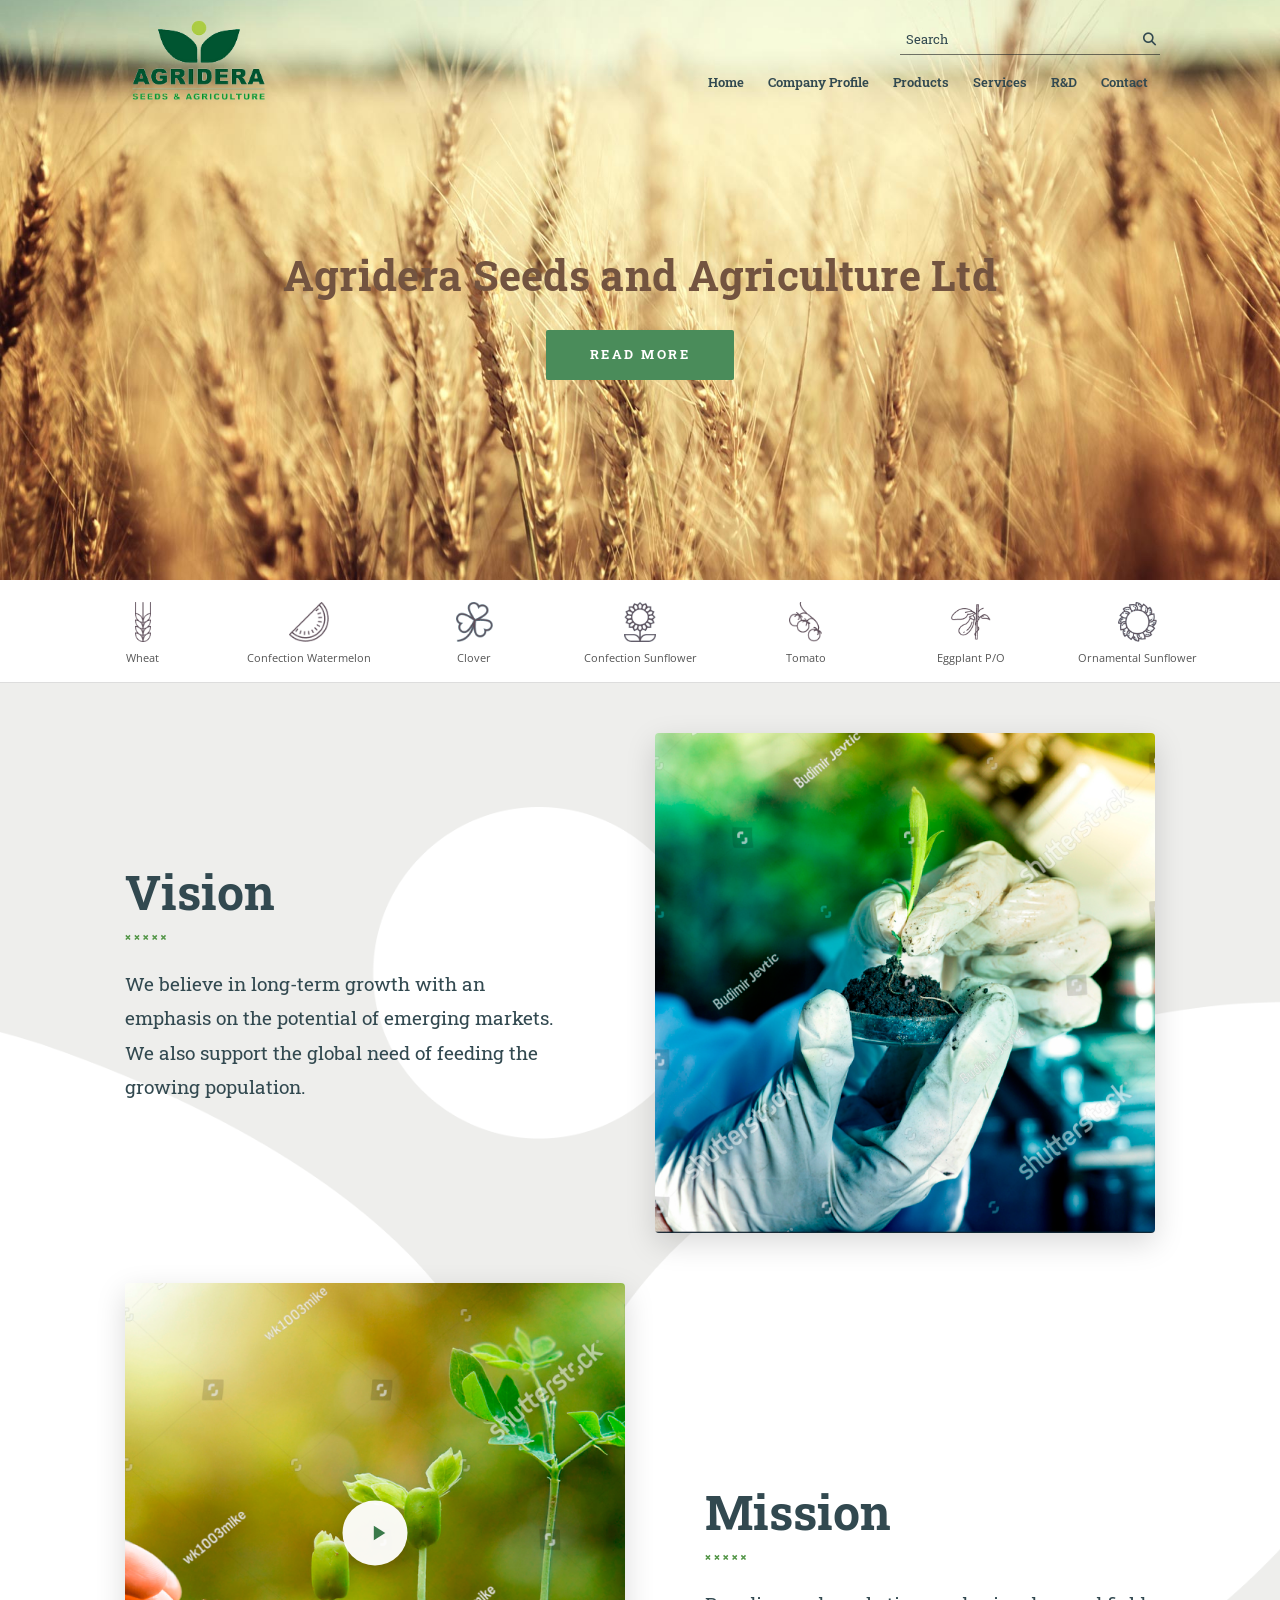
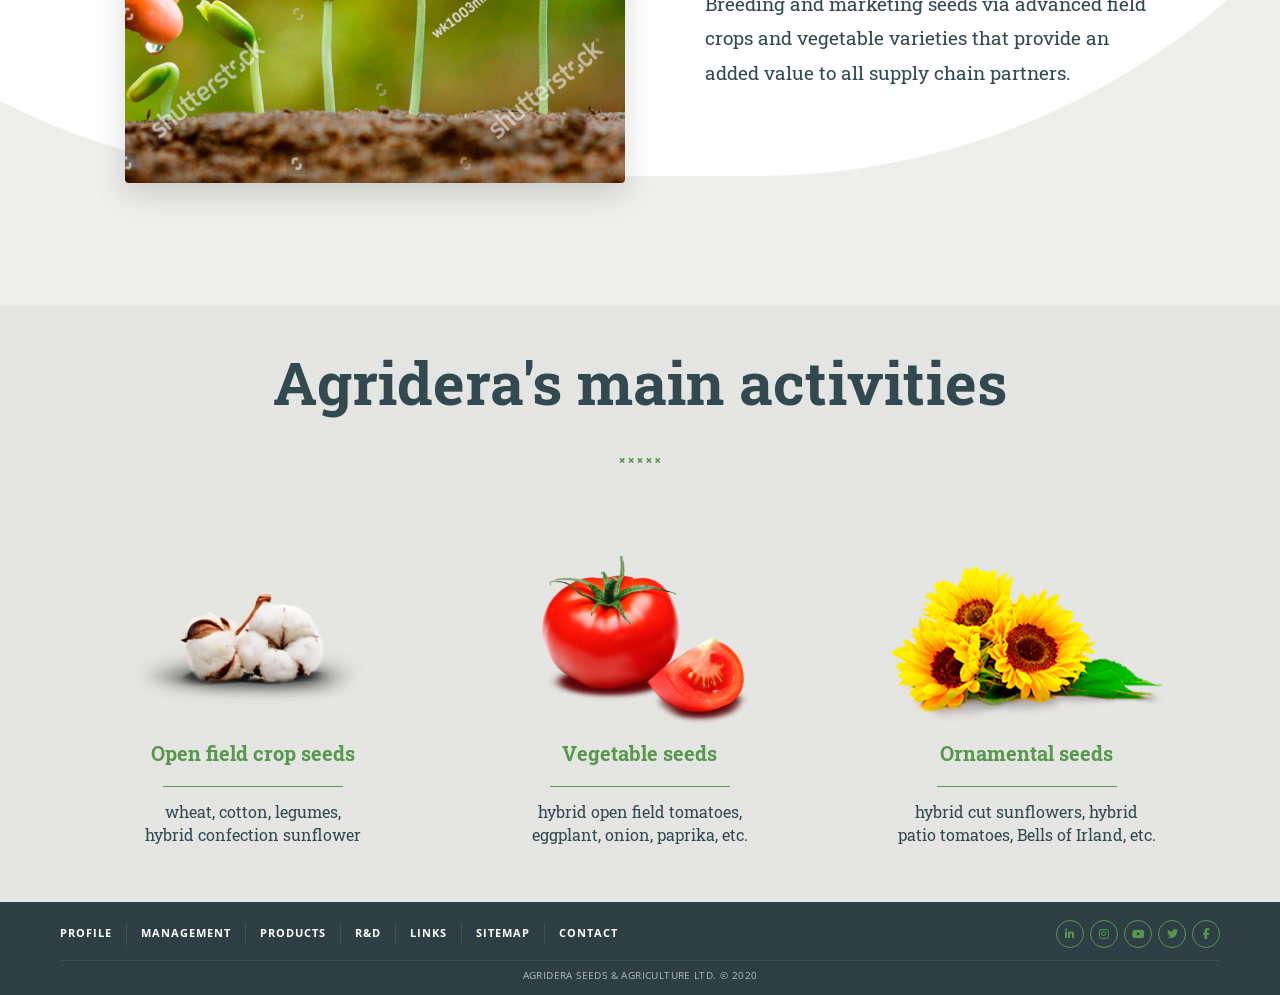
==== commit d29121cd: "Update index.html" ====
--- a/index.html
+++ b/index.html
@@ -12,7 +12,7 @@
   <link rel="stylesheet" href="css/header.css" />
   <link rel="stylesheet" href="css/middle.css" />
   <link rel="stylesheet" href="css/footer.css" />
-  <link rel="stylesheet" href="css/mobile.css" />
+  <link rel="stylesheet" href="css/responsive.css" />
 </head>
 <body>
 
@@ -35,11 +35,22 @@
             <a href="#">Products</a>
             <a href="#">Services</a>
             <a href="#">R&amp;D</a>
-            <a href="#">Contact</a>
+            <a href="contact.html">Contact</a>
           </nav>
-        </div>
-      </div>
-    </div>
+          <button class="hamburger-btn" aria-label="Menu" aria-expanded="false">
+            <span></span><span></span><span></span>
+          </button>
+        </div>
+      </div>
+    </div>
+    <nav class="mobile-nav-panel">
+      <a href="index.html" class="active">Home</a>
+      <a href="#">Company Profile</a>
+      <a href="#">Products</a>
+      <a href="#">Services</a>
+      <a href="#">R&amp;D</a>
+      <a href="contact.html">Contact</a>
+    </nav>
     <div class="hero-content">
       <h1>Agridera Seeds and Agriculture Ltd</h1>
       <a href="#" class="btn-readmore">Read More</a>
@@ -197,7 +208,7 @@
         <a href="#">R&amp;D</a>
         <a href="#">Links</a>
         <a href="#">Sitemap</a>
-        <a href="#">Contact</a>
+        <a href="contact.html">Contact</a>
       </nav>
       <div class="footer-social">
         <a href="#" aria-label="LinkedIn">  <i class="fab fa-linkedin-in"></i></a>
@@ -214,6 +225,6 @@
 </footer>
 
 <script src="https://cdn.jsdelivr.net/npm/bootstrap@5.3.3/dist/js/bootstrap.bundle.min.js"></script>
-<script src="js/view-toggle.js"></script>
+<script src="js/mobile-menu.js"></script>
 </body>
 </html>
--- a/css/header.css
+++ b/css/header.css
@@ -75,15 +75,15 @@
   font-family: 'Roboto Slab', Georgia, serif;
   font-size: 13px;
   font-weight: 600;
-  color: #324950;
-  text-decoration: none;
+  color: #324950 !important;
+  text-decoration: none !important;
   padding: 4px 12px;
   white-space: nowrap;
   transition: color 0.15s;
 }
 
 .site-header .main-nav a:hover,
-.site-header .main-nav a.active { color: #324950; }
+.site-header .main-nav a.active { color: #324950 !important; }
 
 .site-header .hero-content {
   flex: 1;
@@ -120,3 +120,25 @@
 }
 
 .site-header .btn-readmore:hover { background: #2e6b3e; color: #fff; }
+
+.site-header a,
+.site-header a:link,
+.site-header a:visited,
+.site-header a:hover,
+.site-header a:active {
+  text-decoration: none !important;
+  -webkit-text-decoration: none !important;
+}
+
+.site-header .main-nav a,
+.site-header .main-nav a:link,
+.site-header .main-nav a:visited {
+  color: #324950 !important;
+  text-decoration: none !important;
+}
+
+.site-header .main-nav a:hover,
+.site-header .main-nav a.active {
+  color: #324950 !important;
+  text-decoration: none !important;
+}
--- a/css/middle.css
+++ b/css/middle.css
@@ -404,6 +404,7 @@
 .product-item {
   margin-bottom: 30px;
   text-align: center;
+  transition: all 0.2s;
 }
 
 .product-item-img-wrap {
@@ -445,7 +446,6 @@
 }
 
 @media (max-width: 991px) {
-  .product-hero { height: 180px; }
 }
 
 .pd-main {
@@ -597,7 +597,7 @@
 }
 
 .pd-char-row .col-6:last-child .pd-char-block {
-  padding-left: 190px;
+  padding-left: 20px;
 }
 
 .pd-char-title {
@@ -613,7 +613,7 @@
   border: none;
   border-top: 1.5px solid #57984c;
   margin: 8px 0 12px;
-  width: 155px;
+  width: 120px;
   display: block;
   opacity: 1;
 }
@@ -634,8 +634,8 @@
 }
 
 .pd-char-list li::marker {
-  color: #57984C; 
-  font-size: 15px; 
+  color: #57984C;
+  font-size: 15px;
 }
 
 .pd-char-color-val {
@@ -701,6 +701,7 @@
   object-fit: contain;
   margin-left: -6px;
 }
+
 .tomato-header .header-inner .container {
   padding-left: 175px;
   padding-right: 175px;
@@ -709,6 +710,238 @@
 .home-header .header-inner .container {
   padding-left: 80px;
   padding-right: 80px;
+}
+
+.product-item-link {
+  display: block;
+  text-decoration: none;
+  color: inherit;
+}
+
+.product-item-link:hover .product-item {
+  box-shadow: 0 6px 20px rgba(87,152,76,0.25);
+  transform: translateY(-3px);
+  transition: all 0.2s;
+}
+
+.pd-page-nav {
+  display: flex;
+  align-items: center;
+  gap: 18px;
+  margin-bottom: 18px;
+}
+
+.pd-nav-btn {
+  display: inline-flex;
+  align-items: center;
+  gap: 6px;
+  font-family: 'Roboto Slab', serif;
+  font-size: 13px;
+  color: #57984C;
+  text-decoration: none;
+  border: 1.5px solid #57984C;
+  border-radius: 20px;
+  padding: 5px 16px;
+  transition: background 0.2s, color 0.2s;
+}
+
+.pd-nav-btn:hover {
+  background: #57984C;
+  color: #fff;
+}
+
+.pd-nav-disabled {
+  opacity: 0.3;
+  pointer-events: none;
+}
+
+.pd-nav-counter {
+  font-family: 'Roboto Slab', serif;
+  font-size: 13px;
+  color: #888;
+}
+
+.crop-item--link {
+  text-decoration: none;
+  color: inherit;
+  cursor: pointer;
+}
+
+.crop-item--link:hover .crop-icon img {
+  filter: invert(35%) sepia(60%) saturate(500%) hue-rotate(80deg) brightness(0.85);
+}
+
+.crop-item--link:hover .crop-label {
+  color: #57984C;
+}
+
+.contact-hero-banner {
+  width: 100%;
+  height: 400px;
+  overflow: hidden;
+}
+
+.contact-hero-img {
+  width: 100%;
+  height: 100%;
+  object-fit: cover;
+  object-position: center;
+}
+
+.contact-page-main {
+  background: #f8f8f8;
+  padding: 50px 0 0;
+}
+
+.address-section {
+  background: #FFFFFF;
+  text-align: center;
+  margin-top: 60px;
+  padding: 50px 0 60px;
+}
+
+.contact-container {
+  max-width: 900px;
+  margin: 0 auto;
+  padding: 0 20px;
+}
+
+.contact-title {
+  font-family: 'Roboto Slab', Georgia, serif;
+  font-size: 40px;
+  font-weight: 700;
+  color: #324950;
+  margin-bottom: 35px;
+}
+
+.contact-dots {
+  margin-bottom: 50px;
+  justify-content: flex-start;
+}
+
+.custom-gx {
+  --bs-gutter-x: 5rem;
+}
+
+.contact-form .form-group {
+  margin-bottom: 24px;
+}
+
+.contact-form label {
+  font-family: 'Roboto Slab', serif;
+  font-size: 13px;
+  font-weight: 700;
+  color: #324950;
+  margin-bottom: 8px;
+  display: block;
+}
+
+.contact-form .form-control,
+.contact-form .form-select {
+  border: 1px solid #e0e0e0;
+  border-radius: 4px;
+  padding: 10px 14px;
+  font-family: 'Roboto Slab', serif;
+  font-size: 14px;
+  color: #324950;
+  box-shadow: none;
+  background-color: #fff;
+  outline: none;
+}
+
+.contact-form .form-select {
+  height: 43px;
+}
+
+.contact-form .form-control:focus,
+.contact-form .form-select:focus {
+  border-color: #57984C;
+  box-shadow: 0 0 0 1px #57984C;
+}
+
+.contact-form .interested-textarea {
+  height: 320px;
+  resize: none;
+}
+
+.captcha-container {
+  margin-top: 28px;
+}
+
+.captcha-row {
+  display: flex;
+  align-items: center;
+  gap: 15px;
+}
+
+.captcha-img {
+  height: 23px;
+  width: auto;
+  object-fit: contain;
+}
+
+.captcha-input {
+  width: 170px;
+}
+
+.btn-send-message {
+  background: #57984C;
+  color: #fff;
+  border: none;
+  padding: 12px 56px;
+  font-family: 'Roboto Slab', serif;
+  font-size: 12px;
+  font-weight: 200;
+  border-radius: 35px;
+  cursor: pointer;
+  transition: background 0.2s;
+  white-space: nowrap;
+}
+
+.btn-send-message:hover {
+  background: #467b3c;
+}
+
+.address-section {
+  background: #FFFFFF;
+  text-align: center;
+  margin-top: 20px;
+  padding: 30px 0 35px;
+}
+
+.address-title {
+  font-family: 'Roboto Slab', serif;
+  font-size: 15px;
+  font-weight: 700;
+  color: #57984C;
+  display: inline-block;
+  margin-bottom: 15px;
+  padding-bottom: 10px;
+  padding-left: 27px;
+  padding-right: 27px;
+  border-bottom: 1.6px solid #57984C;
+}
+
+.address-details {
+  font-family: 'Roboto Slab', serif;
+  font-size: 13px;
+  line-height: 1.6;
+  color: #324950;
+  margin: 0;
+}
+
+.text-green {
+  color: #57984C;
+}
+
+.product-page-header .top-row {
+  padding-top: 10px;
+  padding-bottom: 10px;
+}
+
+.product-page-header .right-col {
+  gap: 15px;
+  padding-top: 0;
 }
 
 @media (max-width: 991px) {
@@ -720,69 +953,4 @@
   .pd-right-col { margin-top: 30px; align-items: flex-start; }
   .pd-photo { height: 220px; }
   .pd-title-code { font-size: 26px; }
-  .pd-title-name { font-size: 22px; }
-  .pd-bg-watermark { display: none; }
-}
-
-.product-item-link {
-  display: block;
-  text-decoration: none;
-  color: inherit;
-}
-.product-item-link:hover .product-item {
-  box-shadow: 0 6px 20px rgba(87,152,76,0.25);
-  transform: translateY(-3px);
-  transition: all 0.2s;
-}
-.product-item {
-  transition: all 0.2s;
-}
-
-.pd-page-nav {
-  display: flex;
-  align-items: center;
-  gap: 18px;
-  margin-bottom: 18px;
-}
-
-.pd-nav-btn {
-  display: inline-flex;
-  align-items: center;
-  gap: 6px;
-  font-family: 'Roboto Slab', serif;
-  font-size: 13px;
-  color: #57984C;
-  text-decoration: none;
-  border: 1.5px solid #57984C;
-  border-radius: 20px;
-  padding: 5px 16px;
-  transition: background 0.2s, color 0.2s;
-}
-
-.pd-nav-btn:hover {
-  background: #57984C;
-  color: #fff;
-}
-
-.pd-nav-disabled {
-  opacity: 0.3;
-  pointer-events: none;
-}
-
-.pd-nav-counter {
-  font-family: 'Roboto Slab', serif;
-  font-size: 13px;
-  color: #888;
-}
-
-.crop-item--link {
-  text-decoration: none;
-  color: inherit;
-  cursor: pointer;
-}
-.crop-item--link:hover .crop-icon img {
-  filter: invert(35%) sepia(60%) saturate(500%) hue-rotate(80deg) brightness(0.85);
-}
-.crop-item--link:hover .crop-label {
-  color: #57984C;
-}
+  }
--- a/css/responsive.css
+++ b/css/responsive.css
@@ -0,0 +1,528 @@
+body { position: relative; }
+.hamburger-btn    { display: none; }
+.mobile-nav-panel { display: none; }
+
+@media (max-width: 1024px) {
+
+  html, body { height: 100%; }
+  body { display: flex; flex-direction: column; min-height: 100vh; }
+  body > header  { flex-shrink: 0; }
+
+  body > main    { flex: 1 0 auto; }
+  body > footer  { flex-shrink: 0; margin-top: auto; }
+
+  body > section { flex: 0 0 auto; }
+  body > div     { flex-shrink: 0; }
+
+  .site-header .header-inner { position: relative; }
+
+  .hamburger-btn {
+    display: flex;
+    flex-direction: column;
+    justify-content: center;
+    align-items: center;
+    gap: 6px;
+    background: transparent;
+    border: none;
+    cursor: pointer;
+    width: 48px;
+    height: 48px;
+    padding: 0;
+    z-index: 1100;
+
+    position: absolute;
+    top: 12px;
+    right: 12px;
+  }
+  .hamburger-btn span {
+    display: block;
+    width: 26px;
+    height: 2.5px;
+    background: #324950;
+    border-radius: 2px;
+    transition: transform 0.25s, opacity 0.25s;
+    pointer-events: none;
+  }
+  .hamburger-btn.open span:nth-child(1) { transform: translateY(8.5px) rotate(45deg); }
+  .hamburger-btn.open span:nth-child(2) { opacity: 0; }
+  .hamburger-btn.open span:nth-child(3) { transform: translateY(-8.5px) rotate(-45deg); }
+
+  .site-header .top-row {
+    position: static;
+    display: flex;
+    justify-content: center;
+    align-items: center;
+    flex-wrap: wrap;
+    padding: 14px 0 0;
+  }
+
+  .site-header .main-nav { display: none !important; }
+
+  .site-header .logo-link { display: flex; justify-content: center; }
+  .site-header .logo-img  { height: 110px; width: auto; }
+  .product-logo            { height: 110px !important; }
+
+  .site-header .right-col {
+    display: flex;
+    flex-direction: row;
+    align-items: center;
+    width: 100%;
+    padding-top: 0;
+    order: 2;
+    gap: 0;
+  }
+
+  .site-header .search-form {
+    width: 100%;
+    flex: 0 0 100%;
+    margin-top: 12px;
+    border: none;
+    border-bottom: 1.5px solid rgba(50,73,80,0.35);
+    padding: 4px 0 6px;
+    order: 10;
+    background: transparent;
+  }
+  .site-header .search-form input[type="text"] {
+    font-size: 15px;
+    padding: 6px 8px;
+    width: 100%;
+    background: transparent;
+    color: #324950;
+  }
+  .site-header .search-form button { font-size: 15px; padding: 0 8px; }
+
+  .home-header { height: 460px; }
+  .home-header .hero-content h1 { font-size: 1.9rem; }
+
+  .product-page-header { height: auto !important; min-height: 0 !important; }
+  .product-page-header .header-inner { height: auto !important; }
+  .product-page-header .top-row { padding: 14px 0 12px; justify-content: center; }
+  .product-page-header .logo-link { display: flex; justify-content: center; }
+  .product-page-header .right-col { width: 100%; }
+  .product-page-header .container,
+  .product-content-section .container,
+  .product-grid-section .container,
+  .product-notice-bar-wrap .container { padding-left: 20px; padding-right: 20px; }
+
+  .tomato-header .header-inner .container { padding-left: 20px !important; padding-right: 20px !important; }
+
+  .mobile-nav-panel {
+    position: absolute;
+    left: 0; right: 0;
+    background: #fff;
+    z-index: 2000;
+    box-shadow: 0 6px 24px rgba(0,0,0,0.14);
+    flex-direction: column;
+    padding: 4px 0;
+  }
+  .mobile-nav-panel.open { display: flex; }
+  .mobile-nav-panel a,
+  .mobile-nav-panel a:link,
+  .mobile-nav-panel a:visited {
+    font-family: 'Roboto Slab', Georgia, serif;
+    font-size: 16px;
+    font-weight: 600;
+    color: #324950 !important;
+    text-decoration: none !important;
+    padding: 16px 28px;
+    border-bottom: 1px solid rgba(50,73,80,0.08);
+    transition: background 0.15s, color 0.15s;
+  }
+  .mobile-nav-panel a:hover,
+  .mobile-nav-panel a.active { background: #f5f9f4; color: #57984C !important; }
+
+  .product-hero {
+    width: 100% !important;
+    height: 220px !important;
+    overflow: hidden !important;
+    position: relative;
+    background: #222;
+    display: block !important;
+    margin: 0; padding: 0;
+    flex: 0 0 220px !important;
+  }
+  .product-hero-photo {
+    width: 100% !important;
+    height: 100% !important;
+    object-fit: cover !important;
+    object-position: center 80% !important;
+    display: block !important;
+    transform: none !important;
+  }
+
+  .contact-hero-banner {
+    width: 100% !important;
+    height: 200px !important;
+    overflow: hidden !important;
+    display: block !important;
+    margin: 0;
+    padding: 0;
+    flex: 0 0 200px !important;
+  }
+  .contact-hero-img {
+    width: 100% !important;
+    height: 100% !important;
+    object-fit: cover !important;
+    object-position: center !important;
+    display: block !important;
+  }
+
+  .product-grid-section .col-md-3 {
+    flex: 0 0 100% !important;
+    max-width: 100% !important;
+    padding-left: 0 !important;
+    padding-right: 0 !important;
+  }
+  .product-item { margin: 0 auto 24px; max-width: 440px; width: 100%; }
+  .product-item-img-wrap { width: 100%; }
+  .product-item-img { width: 100%; height: 260px; transform: none; }
+  .product-item-info { width: 100%; }
+  .product-item-code { font-size: 22px; }
+  .product-item-name { font-size: 16px; line-height: 1.4; padding: 0 8px 4px; }
+
+  .pd-main { padding-bottom: 60px; min-height: unset; }
+  .pd-bg-watermark { display: none; }
+  .pd-container { padding-left: 16px; padding-right: 16px; transform: none !important; }
+
+  .pd-top-row { flex-direction: column !important; }
+
+  .pd-left-col {
+    width: 100% !important;
+    max-width: 100% !important;
+    flex: 0 0 100% !important;
+    padding-right: 0 !important;
+    order: 2;
+  }
+
+  .pd-right-col {
+    width: 100% !important;
+    max-width: 100% !important;
+    flex: 0 0 100% !important;
+    margin-top: 0 !important;
+    align-items: flex-start !important;
+    order: 1;
+  }
+
+  .pd-photo-wrap {
+    transform: none !important;
+    width: 100% !important;
+    overflow: hidden !important;
+  }
+  .pd-photo {
+    width: 100% !important;
+    margin-left: 0 !important;
+    aspect-ratio: 1 / 1 !important;
+    height: auto !important;
+    object-fit: cover !important;
+    object-position: center center !important;
+    display: block !important;
+  }
+
+  .pd-download-wrap { margin-left: 0 !important; align-self: flex-start; margin-top: 12px; }
+
+  .pd-title-code { font-size: 22px; margin-top: 16px; }
+  .pd-title-name { font-size: 20px; margin-bottom: 20px; }
+
+  .vm-row .vm-text .vm-heading { font-size: 44px; }
+  .vm-row .vm-text .vm-desc   { font-size: 18px; line-height: 1.8; }
+
+  .pd-char-list li { white-space: normal !important; font-size: 15px; }
+  .pd-char-row .col-6:last-child .pd-char-block { padding-left: 16px !important; }
+  .pd-char-row .col-6:first-child .pd-char-block { padding-right: 16px !important; }
+  .pd-chars-heading { font-size: 15px; }
+  .pd-char-title { font-size: 15px; }
+  .pd-char-label { font-size: 14px; }
+  .pd-char-value { font-size: 14px; line-height: 1.6; }
+  .pd-badge-text { font-size: 18px; }
+  .pd-badge-icon img { width: 52px; height: 52px; }
+  .pd-title-code { font-size: 26px; margin-top: 16px; }
+  .pd-title-name { font-size: 24px; margin-bottom: 20px; }
+  .crop-strip .crop-row { flex-wrap: wrap; justify-content: center; }
+  .crop-strip .crop-item { flex: 0 0 25%; max-width: 25%; margin-bottom: 20px; }
+  .crop-strip .crop-icon img { width: 52px; height: 52px; }
+  .crop-strip .crop-label { font-size: 13px; }
+
+  .vm-section .blob-right {
+    right: auto; left: 50%; transform: translateX(-30%);
+    top: 60px; width: 900px; height: 600px;
+  }
+  .vm-row { flex-direction: column; align-items: center; gap: 30px; margin-bottom: 60px; }
+  .vm-row .vm-text,
+  .vm-row .vm-image { flex: 0 0 100%; width: 100%; top: 0 !important; margin-bottom: 0 !important; }
+  .vm-row.vision-row  .vm-text  { order: 1 !important; }
+  .vm-row.vision-row  .vm-image { order: 2 !important; }
+  .vm-row.mission-row .vm-text  { order: 1 !important; }
+  .vm-row.mission-row .vm-image { order: 2 !important; }
+  .vm-row .vm-text { padding-top: 20px; text-align: center; }
+  .vm-row .vm-text .dots-decor { justify-content: center; }
+  .vm-section { padding: 60px 0 40px; }
+  .vm-row .vm-text .vm-heading { font-size: 36px; }
+  .vm-row .vm-text .vm-desc   { font-size: 16px; }
+
+  .activities-section .col-md-4 { flex: 0 0 50%; max-width: 50%; }
+  .activities-section .col-md-4:last-child { flex: 0 0 100%; max-width: 100%; }
+  .activities-section .section-heading { font-size: 34px; }
+  .activities-section .act-card .act-name { font-size: 20px; }
+  .activities-section .act-card .act-desc { font-size: 15px; }
+  .activities-section .act-card .act-img  { height: 200px; }
+
+  .product-grid-section .col-md-3 { flex: 0 0 50%; max-width: 50%; }
+  .product-item-img { height: 200px; }
+  .product-item-code { font-size: 20px; }
+  .product-item-name { font-size: 15px; line-height: 1.3; }
+  .product-item-info { padding: 10px 8px 16px; }
+
+  .pd-container { padding-left: 20px; padding-right: 20px; transform: none; }
+  .pd-left-col  { padding-right: 0; }
+  .pd-right-col { margin-top: 30px; align-items: flex-start; }
+  .pd-title-code { font-size: 26px; }
+
+  .contact-container { padding: 0 16px; max-width: 100%; }
+  .contact-page-main { padding: 30px 0 0; }
+  .contact-title { font-size: 30px; margin-bottom: 20px; }
+  .custom-gx { --bs-gutter-x: 0; }
+  .contact-form .row { flex-direction: column; }
+  .contact-form .col-md-5,
+  .contact-form .col-md-7 {
+    width: 100% !important;
+    max-width: 100% !important;
+    flex: 0 0 100% !important;
+    padding-left: 0 !important;
+    padding-right: 0 !important;
+  }
+  .contact-form .form-group { margin-bottom: 18px; }
+  .contact-form .form-control,
+  .contact-form .form-select { font-size: 15px; padding: 11px 14px; }
+  .contact-form .interested-textarea { height: 200px; }
+  .captcha-row { flex-wrap: wrap; gap: 10px; }
+  .btn-send-message { width: 100%; text-align: center; padding: 14px 20px; font-size: 14px; }
+  .address-section { padding: 24px 16px; }
+  .address-title { font-size: 14px; }
+  .address-details { font-size: 13px; }
+}
+
+@media (max-width: 768px) {
+  .home-header { height: 420px; }
+  .home-header .hero-content h1 { font-size: 1.7rem; }
+  .site-header .logo-img { height: 100px; }
+  .product-logo { height: 100px !important; }
+
+  .hamburger-btn { width: 50px; height: 50px; top: 10px; right: 10px; }
+
+  .activities-section .col-md-4 { flex: 0 0 100% !important; max-width: 100% !important; }
+  .activities-section .section-heading { font-size: 28px; }
+  .activities-section .act-card .act-img { height: 220px; }
+
+  .crop-strip .crop-item { flex: 0 0 33.333%; max-width: 33.333%; }
+  .crop-strip .crop-icon img { width: 52px; height: 52px; }
+
+  .vm-row .vm-text .vm-heading { font-size: 30px; }
+  .vm-row .vm-text .vm-desc   { font-size: 15px; }
+
+  .product-hero        { height: 220px !important; flex: 0 0 220px !important; }
+  .contact-hero-banner { height: 100px !important; flex: 0 0 100px !important; }
+
+  .site-header .search-form input[type="text"] { font-size: 16px; padding: 8px 8px; }
+
+  footer.site-footer .footer-main { flex-direction: column; align-items: center; text-align: center; gap: 16px; }
+  footer.site-footer .footer-nav  { flex-direction: column; align-items: center; gap: 4px; }
+  footer.site-footer .footer-nav a { border-right: none; padding: 5px 10px; }
+  footer.site-footer .footer-social { justify-content: center; }
+
+  .product-item-img { height: 210px; }
+  .product-item-code { font-size: 21px; }
+  .product-item-name { font-size: 16px; }
+
+  .pd-container { padding-left: 16px; padding-right: 16px; }
+  .pd-photo-wrap { transform: none; }
+  .pd-char-row .col-6:last-child .pd-char-block { padding-left: 20px; }
+  .pd-download-wrap { margin-left: 0; }
+  .breeding-programs .col-md-4 { margin-bottom: 24px; }
+  .bp-card { padding-right: 0; }
+}
+
+@media (max-width: 480px) {
+  .home-header { height: 380px; }
+  .site-header .logo-img { height: 95px; }
+  .product-logo { height: 95px !important; }
+  .home-header .hero-content h1 { font-size: 1.45rem; padding: 0 16px; }
+  .site-header .btn-readmore { padding: 13px 34px; font-size: 13px; }
+  .site-header .top-row { padding-top: 12px; }
+  .hamburger-btn { width: 50px; height: 50px; top: 8px; right: 8px; }
+  .hamburger-btn span { width: 28px; height: 3px; }
+
+  .crop-strip .crop-item {
+    flex: 0 0 100%;
+    max-width: 100%;
+    padding: 18px 0;
+    border-bottom: 1px solid rgba(50,73,80,0.1);
+    margin-bottom: 0;
+  }
+  .crop-strip .crop-item:last-child { border-bottom: none; }
+  .crop-strip .crop-icon img { width: 56px; height: 56px; }
+  .crop-strip .crop-label { font-size: 15px; color: #555; }
+
+  .product-hero        { height: 110px !important; flex: 0 0 110px !important; }
+  .contact-hero-banner { height: 90px !important; flex: 0 0 90px !important; }
+
+  .vm-row .vm-text .vm-heading { font-size: 26px; }
+  .vm-row .vm-text .vm-desc   { font-size: 14px; }
+  .vm-section { padding: 40px 0 30px; }
+
+  .activities-section .col-md-4 { flex: 0 0 100% !important; max-width: 100% !important; }
+  .activities-section .section-heading { font-size: 24px; }
+  .activities-section .act-card .act-name { font-size: 18px; }
+  .activities-section .act-card .act-desc { font-size: 14px; }
+  .activities-section .act-card .act-img  { height: 190px; }
+
+  .site-header .search-form input[type="text"] { font-size: 15px; padding: 8px 6px; }
+
+  .product-grid-section .col-md-3 { flex: 0 0 100%; max-width: 100%; }
+  .product-item-img { height: 240px; }
+  .product-item-code { font-size: 22px; }
+  .product-item-name { font-size: 17px; line-height: 1.4; }
+  .product-item-info { padding: 12px 10px 18px; }
+
+  .contact-title { font-size: 28px; }
+  .mobile-nav-panel a,
+  .mobile-nav-panel a:link,
+  .mobile-nav-panel a:visited { font-size: 17px; padding: 17px 28px; }
+}
+
+@media (max-width: 375px) {
+  .home-header { height: 350px; }
+  .site-header .logo-img { height: 90px; }
+  .product-logo { height: 90px !important; }
+  .home-header .hero-content h1 { font-size: 1.3rem; padding: 0 14px; margin-bottom: 20px; }
+  .site-header .btn-readmore { padding: 11px 28px; font-size: 12px; }
+  .container { padding: 0 12px; }
+  .hamburger-btn { width: 50px; height: 50px; top: 8px; right: 6px; }
+
+  .crop-strip .crop-item {
+    flex: 0 0 100%; max-width: 100%;
+    padding: 18px 0;
+    border-bottom: 1px solid rgba(50,73,80,0.1);
+    margin-bottom: 0;
+  }
+  .crop-strip .crop-item:last-child { border-bottom: none; }
+  .crop-strip .crop-icon img { width: 58px; height: 58px; }
+  .crop-strip .crop-label { font-size: 15px; }
+
+  .product-hero        { height: 100px !important; flex: 0 0 100px !important; }
+  .contact-hero-banner { height: 175px !important; flex: 0 0 175px !important; }
+
+  .vm-row .vm-text .vm-heading { font-size: 24px; }
+  .vm-row .vm-text .vm-desc   { font-size: 13.5px; line-height: 1.7; }
+  .activities-section .section-heading { font-size: 22px; }
+  .activities-section .act-card .act-name { font-size: 17px; }
+  .activities-section .act-card .act-desc { font-size: 14px; }
+  .activities-section .act-card .act-img  { height: 180px; }
+
+  .site-header .search-form input[type="text"] { font-size: 15px; padding: 8px 6px; }
+
+  .product-grid-section .col-md-3 { flex: 0 0 100%; max-width: 100%; }
+  .product-item-img { height: 260px; }
+  .product-item-code { font-size: 24px; }
+  .product-item-name { font-size: 18px; line-height: 1.4; }
+  .product-item-info { padding: 14px 10px 20px; }
+
+  footer.site-footer .footer-nav a { font-size: 10px; }
+  footer.site-footer .footer-copy p { font-size: 9px; }
+  .contact-title { font-size: 24px; }
+  .mobile-nav-panel a,
+  .mobile-nav-panel a:link,
+  .mobile-nav-panel a:visited { font-size: 17px; padding: 18px 28px; }
+}
+
+@media (max-width: 320px) {
+  .home-header { height: 310px; }
+  .site-header .logo-img { height: 80px; }
+  .product-logo { height: 80px !important; }
+  .home-header .hero-content h1 { font-size: 1.15rem; padding: 0 10px; margin-bottom: 16px; }
+  .site-header .btn-readmore { padding: 10px 24px; font-size: 12px; }
+  .container { padding: 0 10px; }
+  .hamburger-btn { width: 52px; height: 52px; top: 6px; right: 4px; }
+  .hamburger-btn span { width: 28px; height: 3px; }
+
+  .crop-strip .crop-item {
+    flex: 0 0 100%; max-width: 100%;
+    padding: 16px 0;
+    border-bottom: 1px solid rgba(50,73,80,0.1);
+    margin-bottom: 0;
+  }
+  .crop-strip .crop-item:last-child { border-bottom: none; }
+  .crop-strip .crop-icon img { width: 56px; height: 56px; }
+  .crop-strip .crop-label { font-size: 15px; }
+
+  .product-hero        { height: 90px !important; flex: 0 0 90px !important; }
+  .contact-hero-banner { height: 165px !important; flex: 0 0 165px !important; }
+
+  .vm-row .vm-text .vm-heading { font-size: 22px; }
+  .vm-row .vm-text .vm-desc   { font-size: 13px; }
+  .activities-section .section-heading { font-size: 20px; }
+  .activities-section .act-card .act-name { font-size: 16px; }
+  .activities-section .act-card .act-desc { font-size: 13px; }
+  .activities-section .act-card .act-img  { height: 170px; width: 100%; }
+
+  .site-header .search-form input[type="text"] { font-size: 14px; padding: 8px 6px; }
+  .site-header .search-form { margin-top: 10px; }
+
+  .product-grid-section .col-md-3 { flex: 0 0 100%; max-width: 100%; }
+  .product-item-img { height: 220px; }
+  .product-item-code { font-size: 22px; }
+  .product-item-name { font-size: 17px; line-height: 1.45; }
+  .product-item-info { padding: 14px 10px 20px; }
+
+  footer.site-footer .footer-nav a { font-size: 9px; letter-spacing: 0.5px; }
+  footer.site-footer .footer-social a { width: 26px; height: 26px; font-size: 11px; }
+  footer.site-footer .footer-copy p { font-size: 8px; }
+  .contact-title { font-size: 22px; }
+  .btn-send-message { padding: 12px 30px; font-size: 13px; }
+
+  .mobile-nav-panel a,
+  .mobile-nav-panel a:link,
+  .mobile-nav-panel a:visited { font-size: 18px; padding: 20px 28px; }
+}
+
+@media (min-width: 768px) and (max-width: 1024px) {
+
+  .pd-top-row { flex-direction: row !important; align-items: flex-start; }
+
+  .pd-left-col {
+    order: 1 !important;
+    width: 55% !important;
+    max-width: 55% !important;
+    flex: 0 0 55% !important;
+    padding-right: 20px !important;
+  }
+
+  .pd-right-col {
+    order: 2 !important;
+    width: 45% !important;
+    max-width: 45% !important;
+    flex: 0 0 45% !important;
+    margin-top: 0 !important;
+    align-items: flex-end !important;
+  }
+
+  .pd-photo-wrap {
+    transform: none !important;
+    width: 100% !important;
+    overflow: hidden !important;
+  }
+  .pd-photo {
+    width: 100% !important;
+    margin-left: 0 !important;
+    aspect-ratio: 1 / 1 !important;
+    height: auto !important;
+    object-fit: cover !important;
+    object-position: center center !important;
+  }
+  .pd-download-wrap { margin-left: 0 !important; margin-top: 14px; }
+
+  .pd-char-row .col-6:last-child .pd-char-block { padding-left: 20px !important; }
+  .pd-char-row .col-6:first-child .pd-char-block { padding-right: 20px !important; }
+
+  .pd-page-nav { flex-wrap: nowrap; gap: 14px; }
+  .pd-nav-btn { padding: 7px 16px; font-size: 14px; }
+}
